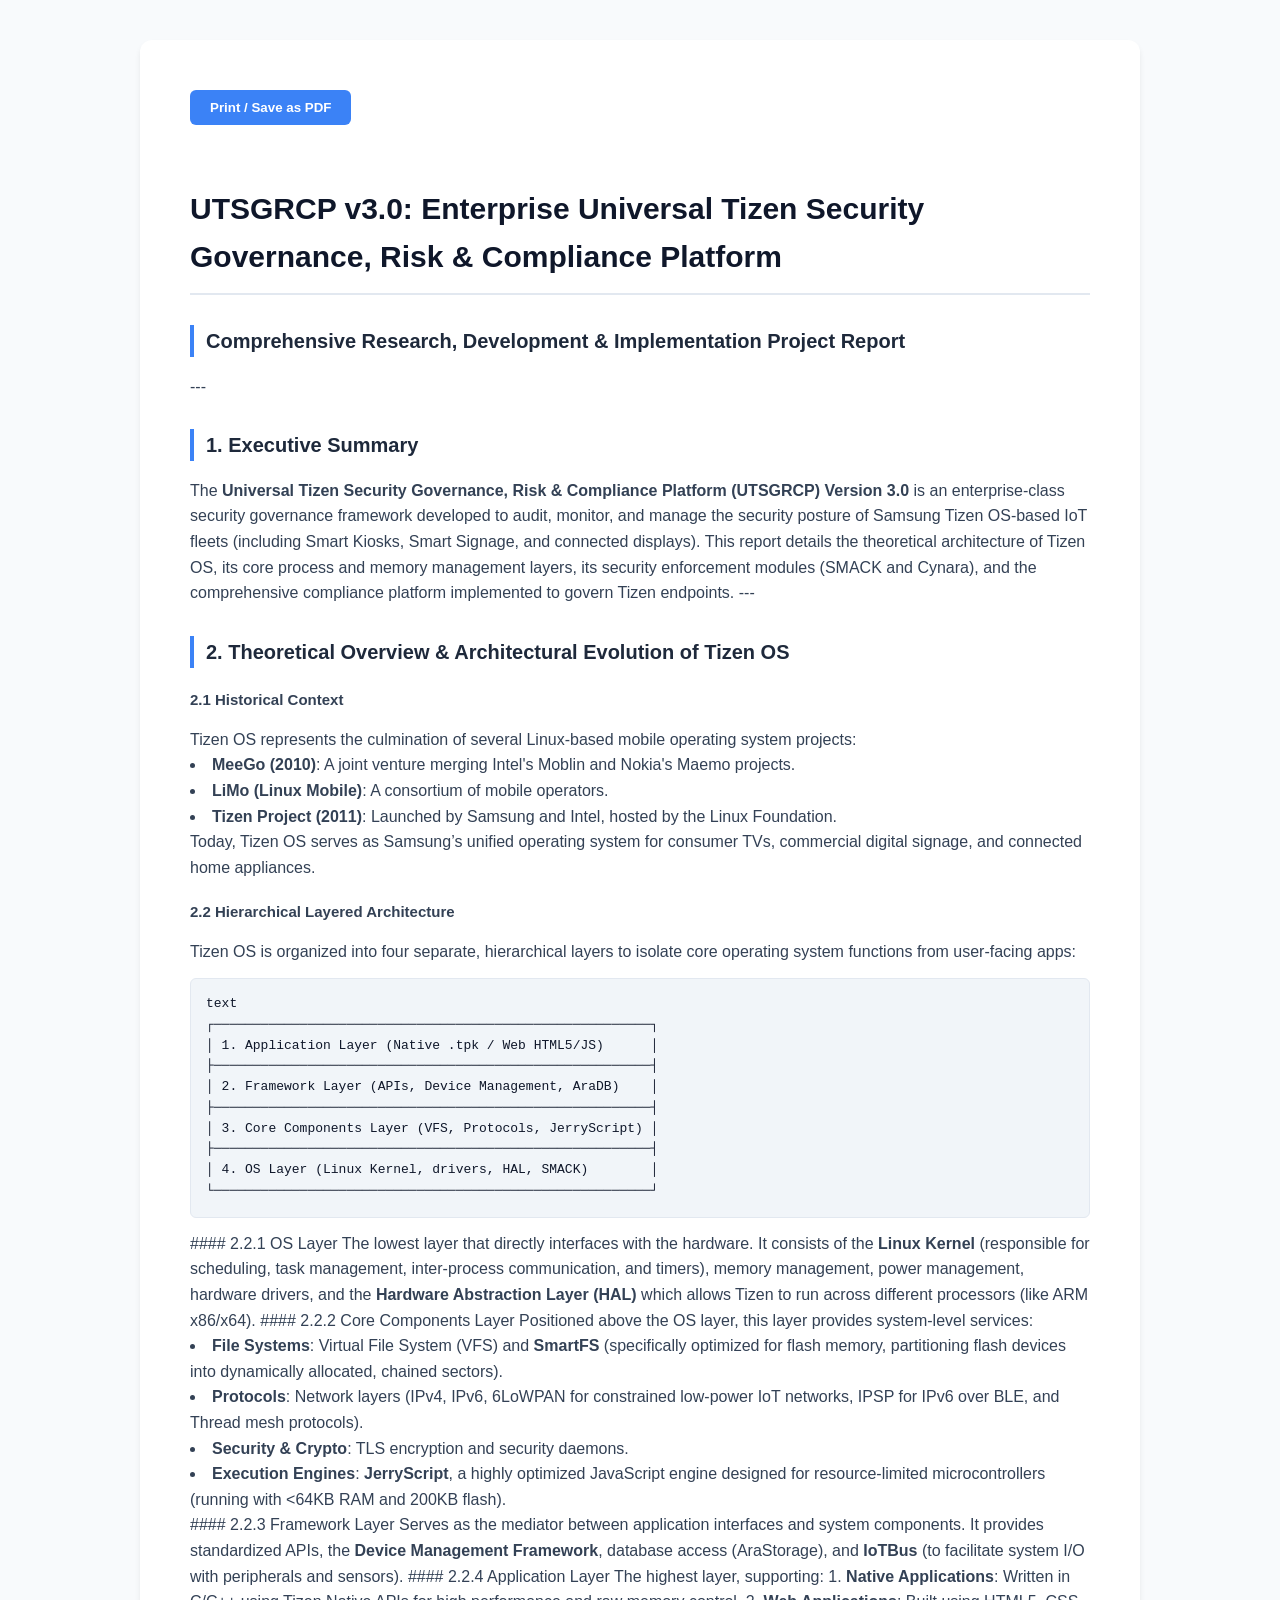
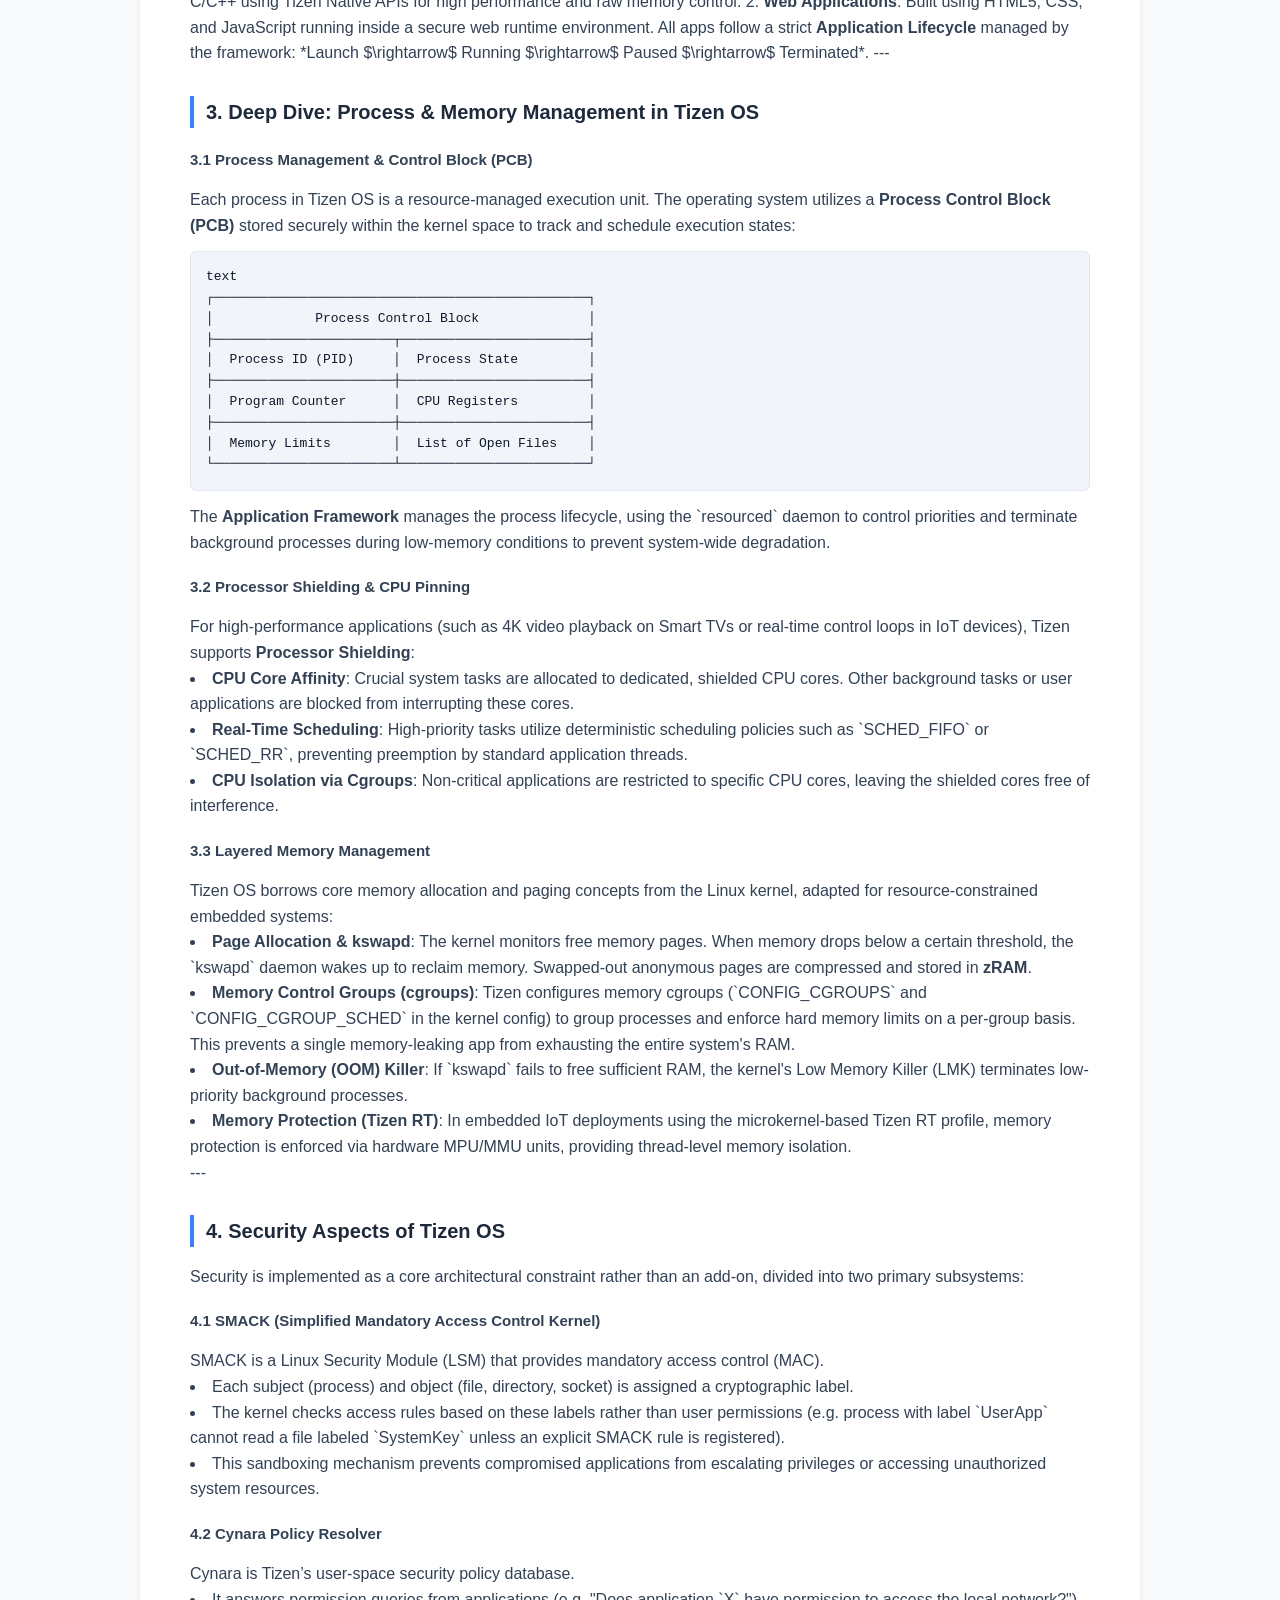
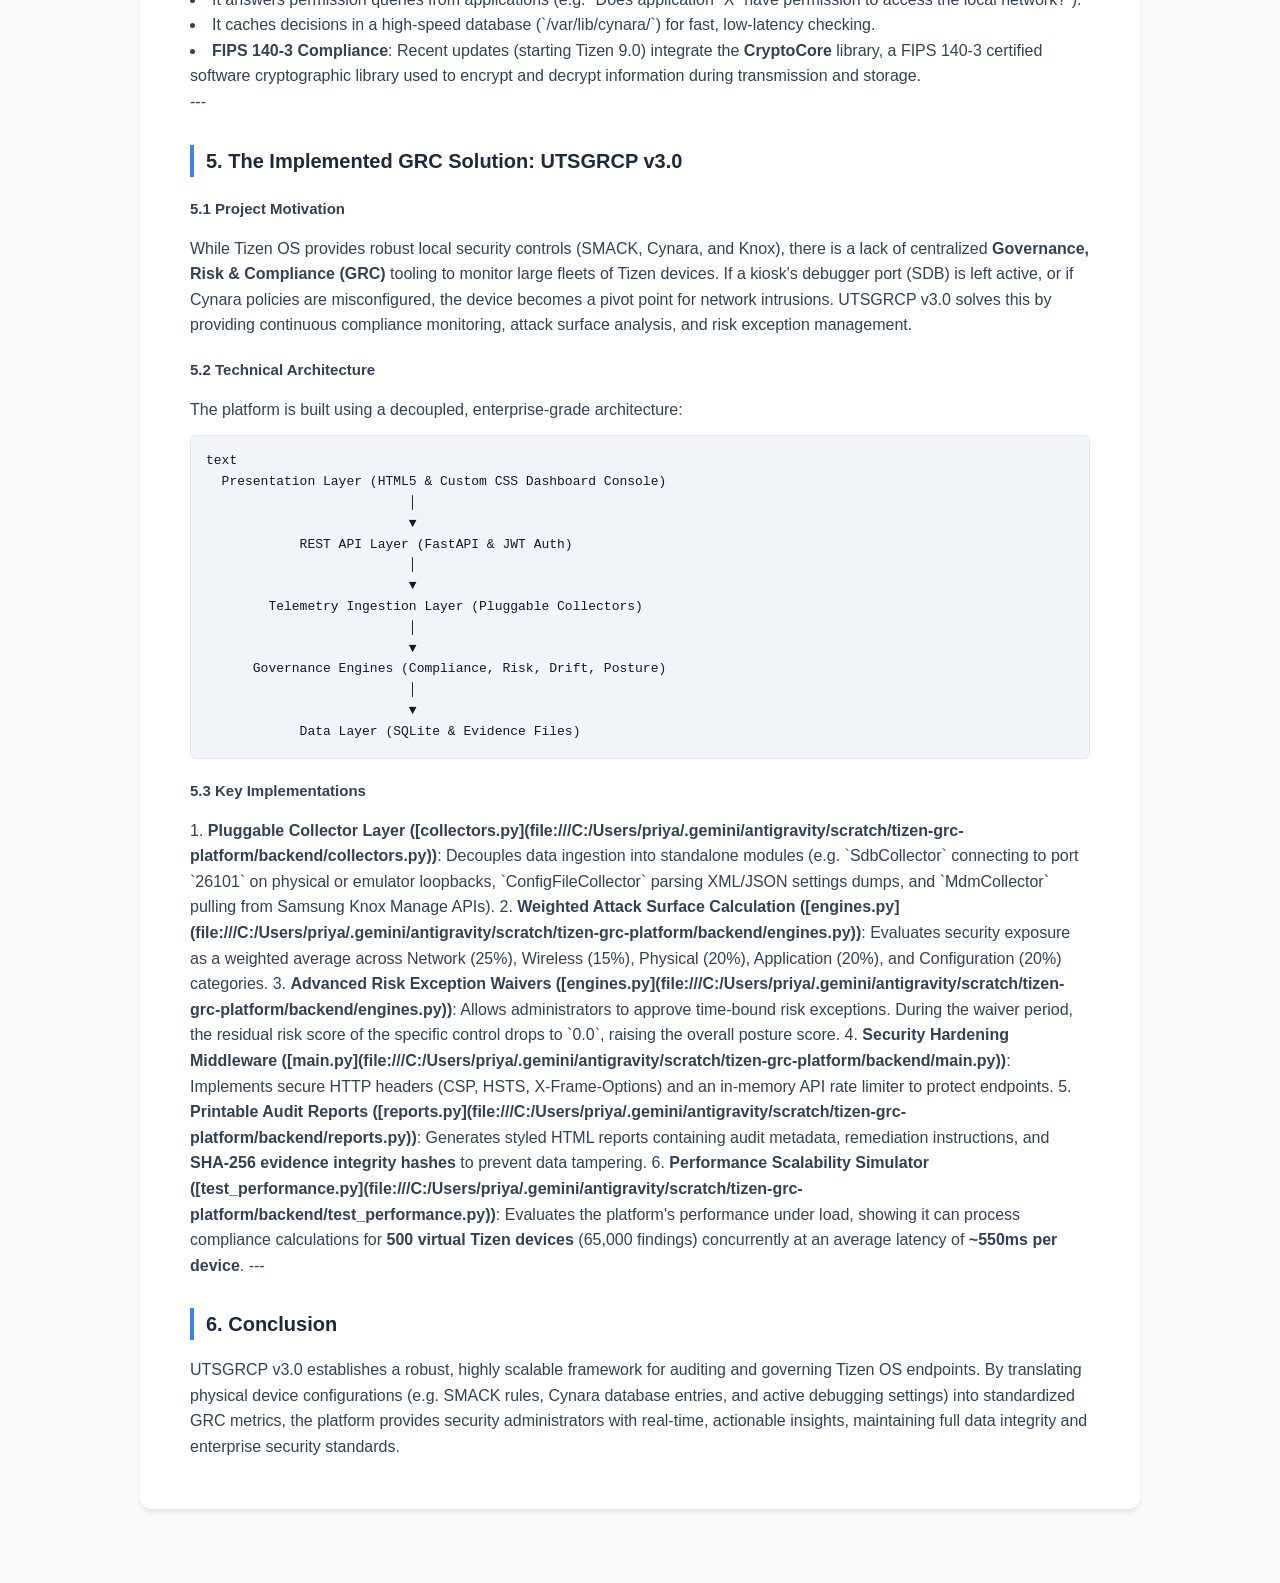
==== PROJECT_REPORT.html @ b8d0c533 "Add formal Tizen OS GRC Project Report in Markdown, Word, and HTML/PDF formats" ====
<!DOCTYPE html>
<html lang="en">
<head>
    <meta charset="UTF-8">
    <title>UTSGRCP v3.0 Project Report</title>
    <style>
        body {
            font-family: 'Inter', -apple-system, sans-serif;
            color: #334155;
            line-height: 1.6;
            background-color: #f8fafc;
            margin: 0;
            padding: 40px;
        }
        .container {
            max-width: 900px;
            margin: 0 auto;
            background: #ffffff;
            padding: 50px;
            border-radius: 12px;
            box-shadow: 0 4px 6px -1px rgb(0 0 0 / 0.1);
        }
        h1 {
            color: #0f172a;
            font-size: 30px;
            border-bottom: 2px solid #e2e8f0;
            padding-bottom: 12px;
            margin-top: 30px;
        }
        h2 {
            color: #1e293b;
            font-size: 20px;
            margin-top: 30px;
            border-left: 4px solid #3b82f6;
            padding-left: 12px;
        }
        h3 {
            color: #334155;
            font-size: 15px;
            margin-top: 20px;
        }
        pre {
            background: #f1f5f9;
            padding: 15px;
            border-radius: 6px;
            overflow-x: auto;
            border: 1px solid #e2e8f0;
        }
        code {
            font-family: 'Courier New', Courier, monospace;
            font-size: 13px;
            color: #0f172a;
        }
        .table-doc {
            width: 100%;
            border-collapse: collapse;
            margin: 20px 0;
        }
        .table-doc td {
            padding: 10px;
            border: 1px solid #e2e8f0;
            font-size: 14px;
        }
        .table-doc tr:nth-child(even) {
            background: #f8fafc;
        }
        .print-btn {
            background: #3b82f6;
            color: #ffffff;
            border: none;
            padding: 10px 20px;
            border-radius: 6px;
            font-weight: 600;
            cursor: pointer;
            margin-bottom: 30px;
        }
        .print-btn:hover {
            background: #2563eb;
        }
        @media print {
            body { padding: 0; background: #fff; }
            .container { box-shadow: none; padding: 0; }
            .print-btn { display: none; }
        }
    </style>
</head>
<body>
    <div class="container">
        <button class="print-btn" onclick="window.print()">Print / Save as PDF</button>
        <h1>UTSGRCP v3.0: Enterprise Universal Tizen Security Governance, Risk & Compliance Platform</h1>
<h2>Comprehensive Research, Development & Implementation Project Report</h2>

---

<h2>1. Executive Summary</h2>
The <strong>Universal Tizen Security Governance, Risk & Compliance Platform (UTSGRCP) Version 3.0</strong> is an enterprise-class security governance framework developed to audit, monitor, and manage the security posture of Samsung Tizen OS-based IoT fleets (including Smart Kiosks, Smart Signage, and connected displays). This report details the theoretical architecture of Tizen OS, its core process and memory management layers, its security enforcement modules (SMACK and Cynara), and the comprehensive compliance platform implemented to govern Tizen endpoints.

---

<h2>2. Theoretical Overview & Architectural Evolution of Tizen OS</h2>

<h3>2.1 Historical Context</h3>
Tizen OS represents the culmination of several Linux-based mobile operating system projects:
<li><strong>MeeGo (2010)</strong>: A joint venture merging Intel's Moblin and Nokia's Maemo projects.</li>
<li><strong>LiMo (Linux Mobile)</strong>: A consortium of mobile operators.</li>
<li><strong>Tizen Project (2011)</strong>: Launched by Samsung and Intel, hosted by the Linux Foundation.</li>
Today, Tizen OS serves as Samsung’s unified operating system for consumer TVs, commercial digital signage, and connected home appliances.

<h3>2.2 Hierarchical Layered Architecture</h3>
Tizen OS is organized into four separate, hierarchical layers to isolate core operating system functions from user-facing apps:

<pre><code>text
┌────────────────────────────────────────────────────────┐
│ 1. Application Layer (Native .tpk / Web HTML5/JS)      │
├────────────────────────────────────────────────────────┤
│ 2. Framework Layer (APIs, Device Management, AraDB)    │
├────────────────────────────────────────────────────────┤
│ 3. Core Components Layer (VFS, Protocols, JerryScript) │
├────────────────────────────────────────────────────────┤
│ 4. OS Layer (Linux Kernel, drivers, HAL, SMACK)        │
└────────────────────────────────────────────────────────┘
</code></pre>

#### 2.2.1 OS Layer
The lowest layer that directly interfaces with the hardware. It consists of the <strong>Linux Kernel</strong> (responsible for scheduling, task management, inter-process communication, and timers), memory management, power management, hardware drivers, and the <strong>Hardware Abstraction Layer (HAL)</strong> which allows Tizen to run across different processors (like ARM x86/x64).

#### 2.2.2 Core Components Layer
Positioned above the OS layer, this layer provides system-level services:
<li><strong>File Systems</strong>: Virtual File System (VFS) and <strong>SmartFS</strong> (specifically optimized for flash memory, partitioning flash devices into dynamically allocated, chained sectors).</li>
<li><strong>Protocols</strong>: Network layers (IPv4, IPv6, 6LoWPAN for constrained low-power IoT networks, IPSP for IPv6 over BLE, and Thread mesh protocols).</li>
<li><strong>Security & Crypto</strong>: TLS encryption and security daemons.</li>
<li><strong>Execution Engines</strong>: <strong>JerryScript</strong>, a highly optimized JavaScript engine designed for resource-limited microcontrollers (running with <64KB RAM and 200KB flash).</li>

#### 2.2.3 Framework Layer
Serves as the mediator between application interfaces and system components. It provides standardized APIs, the <strong>Device Management Framework</strong>, database access (AraStorage), and <strong>IoTBus</strong> (to facilitate system I/O with peripherals and sensors).

#### 2.2.4 Application Layer
The highest layer, supporting:
1. <strong>Native Applications</strong>: Written in C/C++ using Tizen Native APIs for high performance and raw memory control.
2. <strong>Web Applications</strong>: Built using HTML5, CSS, and JavaScript running inside a secure web runtime environment.
All apps follow a strict <strong>Application Lifecycle</strong> managed by the framework: *Launch $\rightarrow$ Running $\rightarrow$ Paused $\rightarrow$ Terminated*.

---

<h2>3. Deep Dive: Process & Memory Management in Tizen OS</h2>

<h3>3.1 Process Management & Control Block (PCB)</h3>
Each process in Tizen OS is a resource-managed execution unit. The operating system utilizes a <strong>Process Control Block (PCB)</strong> stored securely within the kernel space to track and schedule execution states:

<pre><code>text
┌────────────────────────────────────────────────┐
│             Process Control Block              │
├───────────────────────┬────────────────────────┤
│  Process ID (PID)     │  Process State         │
├───────────────────────┼────────────────────────┤
│  Program Counter      │  CPU Registers         │
├───────────────────────┼────────────────────────┤
│  Memory Limits        │  List of Open Files    │
└───────────────────────┴────────────────────────┘
</code></pre>
The <strong>Application Framework</strong> manages the process lifecycle, using the `resourced` daemon to control priorities and terminate background processes during low-memory conditions to prevent system-wide degradation.

<h3>3.2 Processor Shielding & CPU Pinning</h3>
For high-performance applications (such as 4K video playback on Smart TVs or real-time control loops in IoT devices), Tizen supports <strong>Processor Shielding</strong>:
<li><strong>CPU Core Affinity</strong>: Crucial system tasks are allocated to dedicated, shielded CPU cores. Other background tasks or user applications are blocked from interrupting these cores.</li>
<li><strong>Real-Time Scheduling</strong>: High-priority tasks utilize deterministic scheduling policies such as `SCHED_FIFO` or `SCHED_RR`, preventing preemption by standard application threads.</li>
<li><strong>CPU Isolation via Cgroups</strong>: Non-critical applications are restricted to specific CPU cores, leaving the shielded cores free of interference.</li>

<h3>3.3 Layered Memory Management</h3>
Tizen OS borrows core memory allocation and paging concepts from the Linux kernel, adapted for resource-constrained embedded systems:
<li><strong>Page Allocation & kswapd</strong>: The kernel monitors free memory pages. When memory drops below a certain threshold, the `kswapd` daemon wakes up to reclaim memory. Swapped-out anonymous pages are compressed and stored in <strong>zRAM</strong>.</li>
<li><strong>Memory Control Groups (cgroups)</strong>: Tizen configures memory cgroups (`CONFIG_CGROUPS` and `CONFIG_CGROUP_SCHED` in the kernel config) to group processes and enforce hard memory limits on a per-group basis. This prevents a single memory-leaking app from exhausting the entire system's RAM.</li>
<li><strong>Out-of-Memory (OOM) Killer</strong>: If `kswapd` fails to free sufficient RAM, the kernel's Low Memory Killer (LMK) terminates low-priority background processes.</li>
<li><strong>Memory Protection (Tizen RT)</strong>: In embedded IoT deployments using the microkernel-based Tizen RT profile, memory protection is enforced via hardware MPU/MMU units, providing thread-level memory isolation.</li>

---

<h2>4. Security Aspects of Tizen OS</h2>
Security is implemented as a core architectural constraint rather than an add-on, divided into two primary subsystems:

<h3>4.1 SMACK (Simplified Mandatory Access Control Kernel)</h3>
SMACK is a Linux Security Module (LSM) that provides mandatory access control (MAC). 
<li>Each subject (process) and object (file, directory, socket) is assigned a cryptographic label.</li>
<li>The kernel checks access rules based on these labels rather than user permissions (e.g. process with label `UserApp` cannot read a file labeled `SystemKey` unless an explicit SMACK rule is registered).</li>
<li>This sandboxing mechanism prevents compromised applications from escalating privileges or accessing unauthorized system resources.</li>

<h3>4.2 Cynara Policy Resolver</h3>
Cynara is Tizen’s user-space security policy database.
<li>It answers permission queries from applications (e.g. "Does application `X` have permission to access the local network?").</li>
<li>It caches decisions in a high-speed database (`/var/lib/cynara/`) for fast, low-latency checking.</li>
<li><strong>FIPS 140-3 Compliance</strong>: Recent updates (starting Tizen 9.0) integrate the <strong>CryptoCore</strong> library, a FIPS 140-3 certified software cryptographic library used to encrypt and decrypt information during transmission and storage.</li>

---

<h2>5. The Implemented GRC Solution: UTSGRCP v3.0</h2>

<h3>5.1 Project Motivation</h3>
While Tizen OS provides robust local security controls (SMACK, Cynara, and Knox), there is a lack of centralized <strong>Governance, Risk & Compliance (GRC)</strong> tooling to monitor large fleets of Tizen devices. If a kiosk's debugger port (SDB) is left active, or if Cynara policies are misconfigured, the device becomes a pivot point for network intrusions. 

UTSGRCP v3.0 solves this by providing continuous compliance monitoring, attack surface analysis, and risk exception management.

<h3>5.2 Technical Architecture</h3>
The platform is built using a decoupled, enterprise-grade architecture:

<pre><code>text
  Presentation Layer (HTML5 & Custom CSS Dashboard Console)
                          │
                          ▼
            REST API Layer (FastAPI & JWT Auth)
                          │
                          ▼
        Telemetry Ingestion Layer (Pluggable Collectors)
                          │
                          ▼
      Governance Engines (Compliance, Risk, Drift, Posture)
                          │
                          ▼
            Data Layer (SQLite & Evidence Files)
</code></pre>

<h3>5.3 Key Implementations</h3>
1. <strong>Pluggable Collector Layer ([collectors.py](file:///C:/Users/priya/.gemini/antigravity/scratch/tizen-grc-platform/backend/collectors.py))</strong>: Decouples data ingestion into standalone modules (e.g. `SdbCollector` connecting to port `26101` on physical or emulator loopbacks, `ConfigFileCollector` parsing XML/JSON settings dumps, and `MdmCollector` pulling from Samsung Knox Manage APIs).
2. <strong>Weighted Attack Surface Calculation ([engines.py](file:///C:/Users/priya/.gemini/antigravity/scratch/tizen-grc-platform/backend/engines.py))</strong>: Evaluates security exposure as a weighted average across Network (25%), Wireless (15%), Physical (20%), Application (20%), and Configuration (20%) categories.
3. <strong>Advanced Risk Exception Waivers ([engines.py](file:///C:/Users/priya/.gemini/antigravity/scratch/tizen-grc-platform/backend/engines.py))</strong>: Allows administrators to approve time-bound risk exceptions. During the waiver period, the residual risk score of the specific control drops to `0.0`, raising the overall posture score.
4. <strong>Security Hardening Middleware ([main.py](file:///C:/Users/priya/.gemini/antigravity/scratch/tizen-grc-platform/backend/main.py))</strong>: Implements secure HTTP headers (CSP, HSTS, X-Frame-Options) and an in-memory API rate limiter to protect endpoints.
5. <strong>Printable Audit Reports ([reports.py](file:///C:/Users/priya/.gemini/antigravity/scratch/tizen-grc-platform/backend/reports.py))</strong>: Generates styled HTML reports containing audit metadata, remediation instructions, and <strong>SHA-256 evidence integrity hashes</strong> to prevent data tampering.
6. <strong>Performance Scalability Simulator ([test_performance.py](file:///C:/Users/priya/.gemini/antigravity/scratch/tizen-grc-platform/backend/test_performance.py))</strong>: Evaluates the platform's performance under load, showing it can process compliance calculations for <strong>500 virtual Tizen devices</strong> (65,000 findings) concurrently at an average latency of <strong>~550ms per device</strong>.

---

<h2>6. Conclusion</h2>
UTSGRCP v3.0 establishes a robust, highly scalable framework for auditing and governing Tizen OS endpoints. By translating physical device configurations (e.g. SMACK rules, Cynara database entries, and active debugging settings) into standardized GRC metrics, the platform provides security administrators with real-time, actionable insights, maintaining full data integrity and enterprise security standards.

    </div>
</body>
</html>
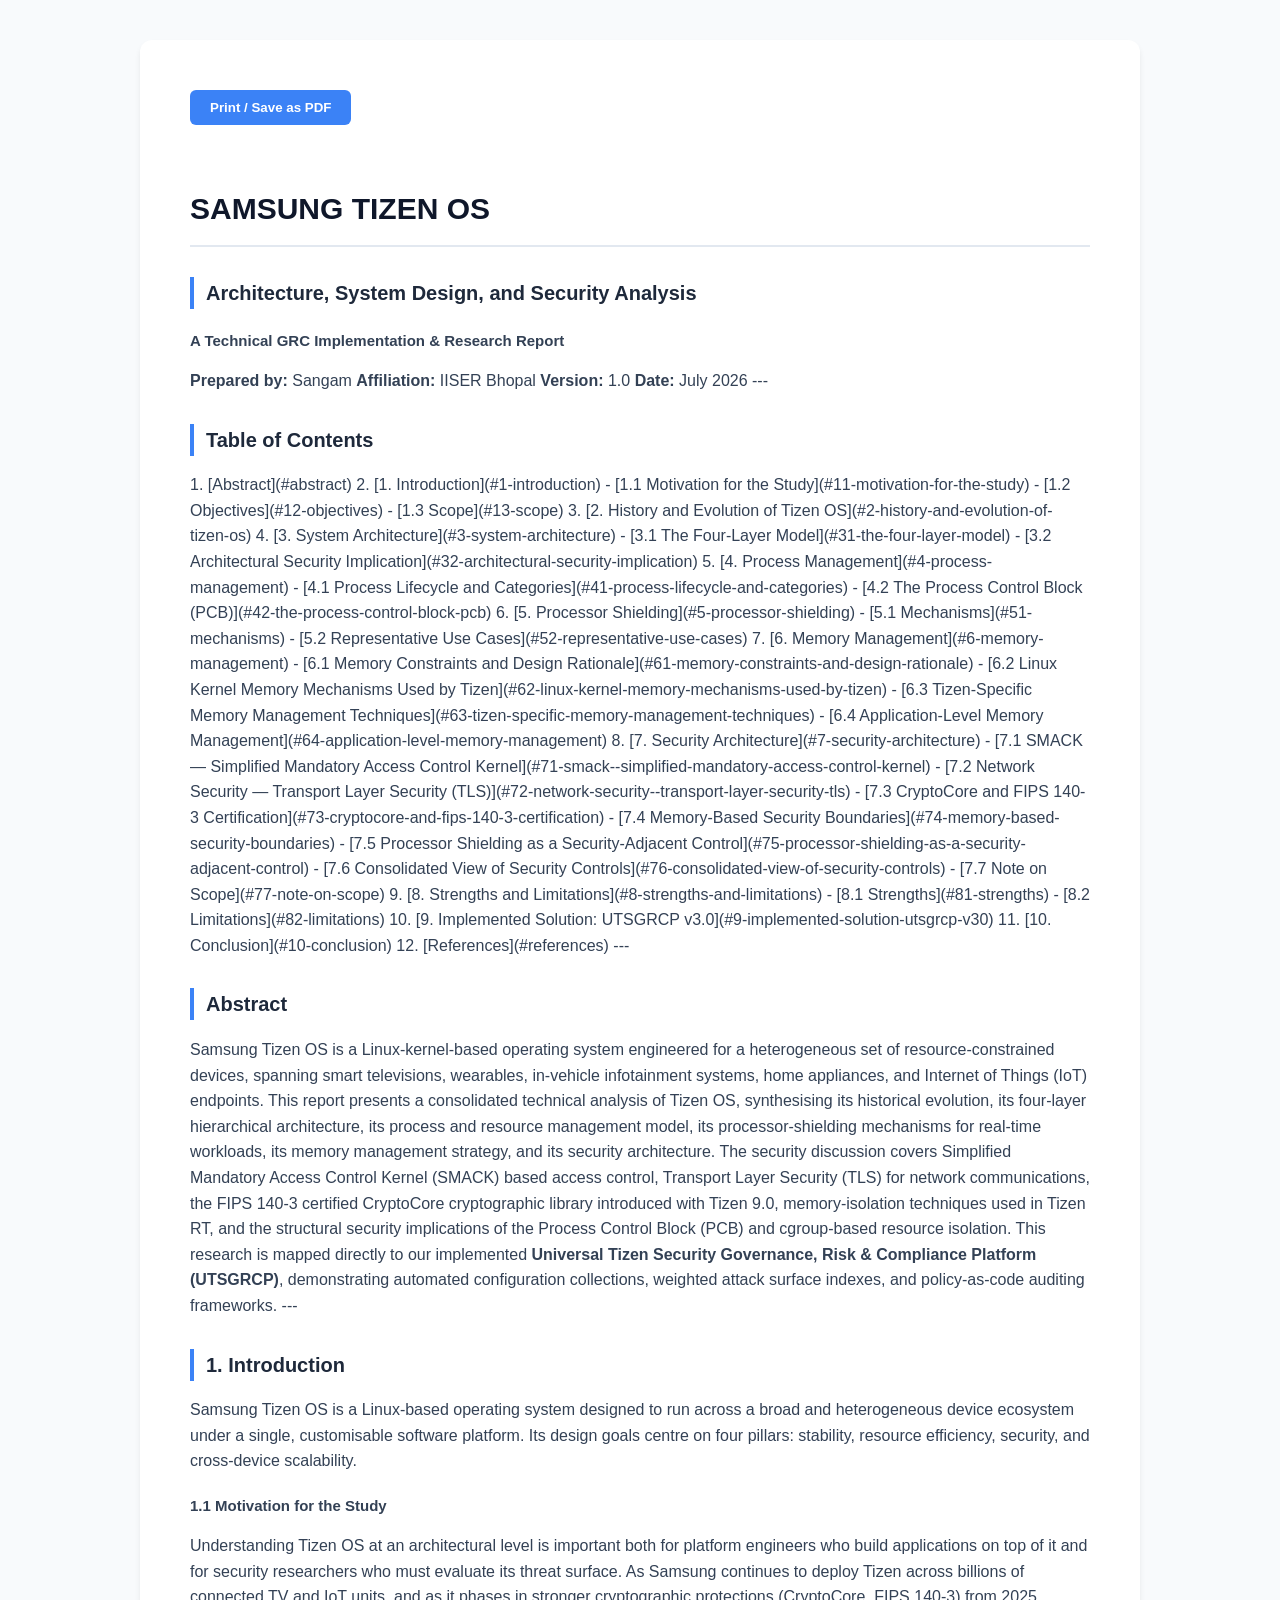
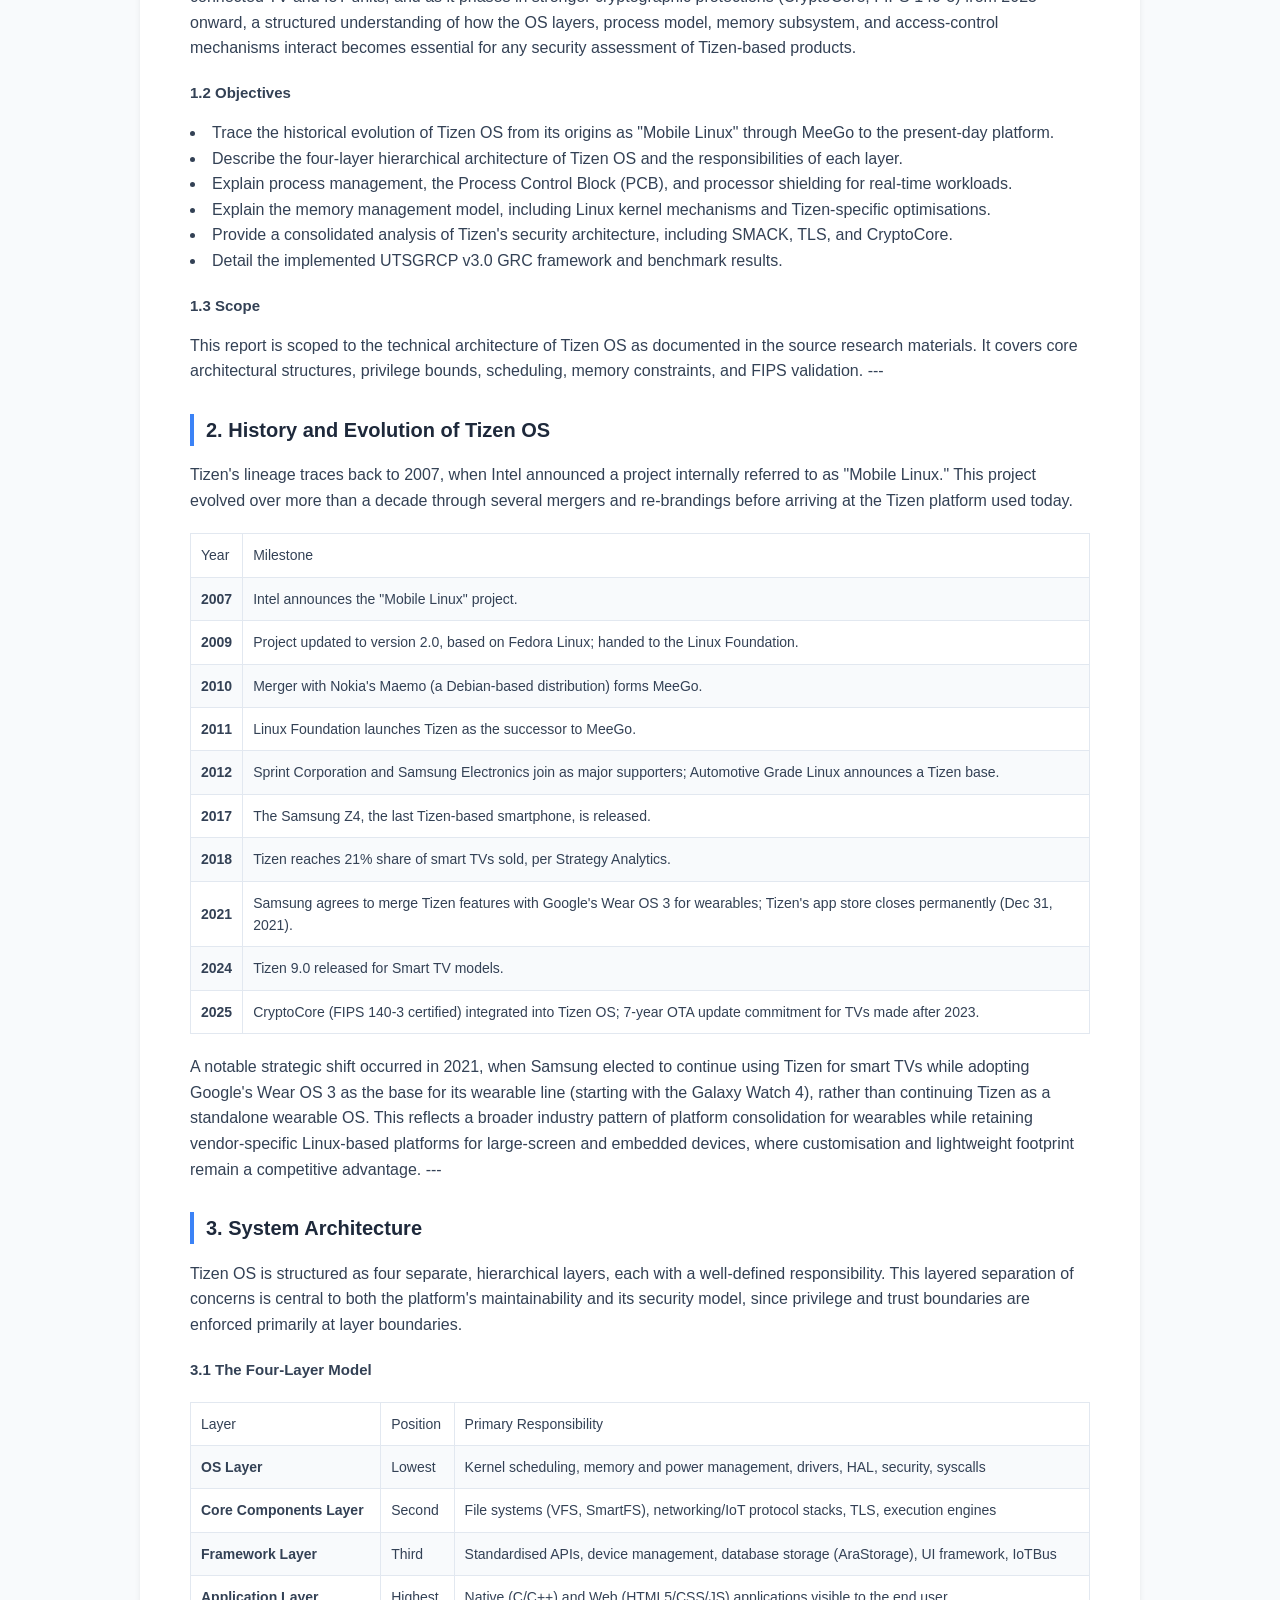
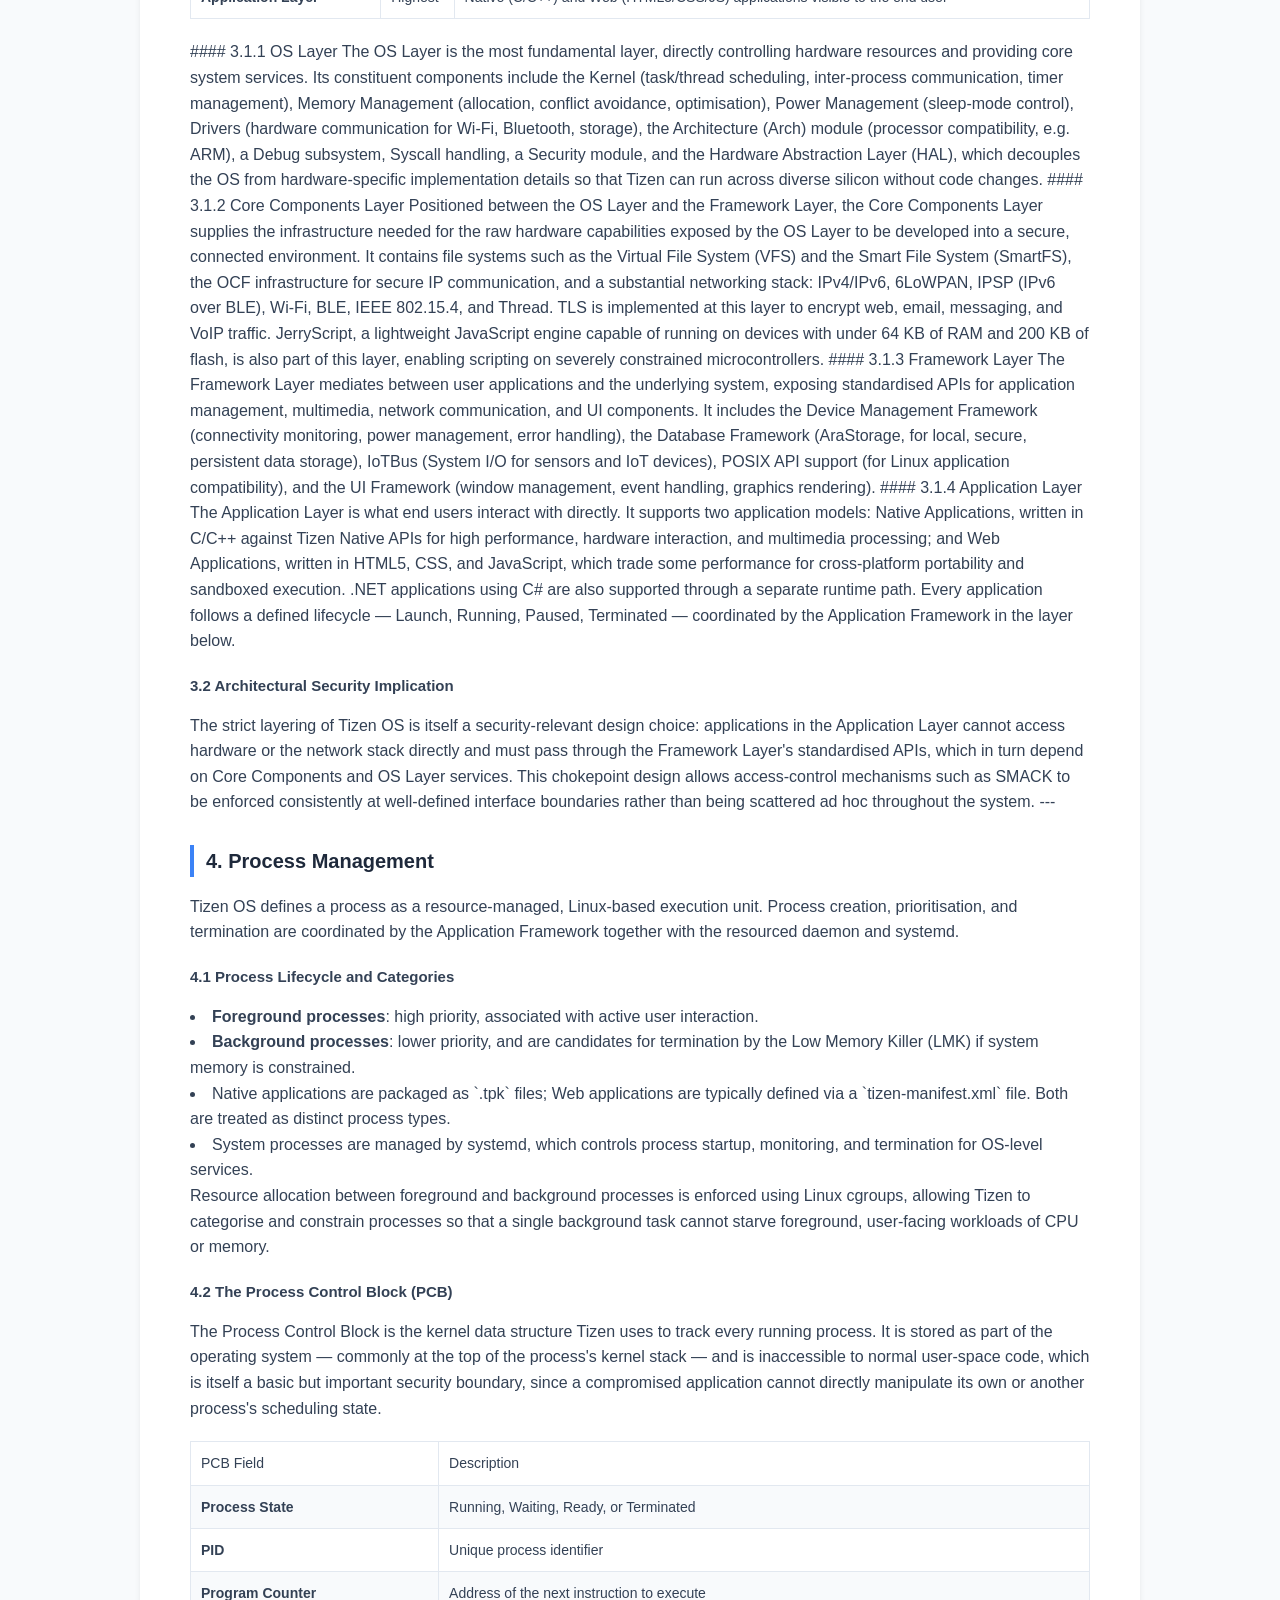
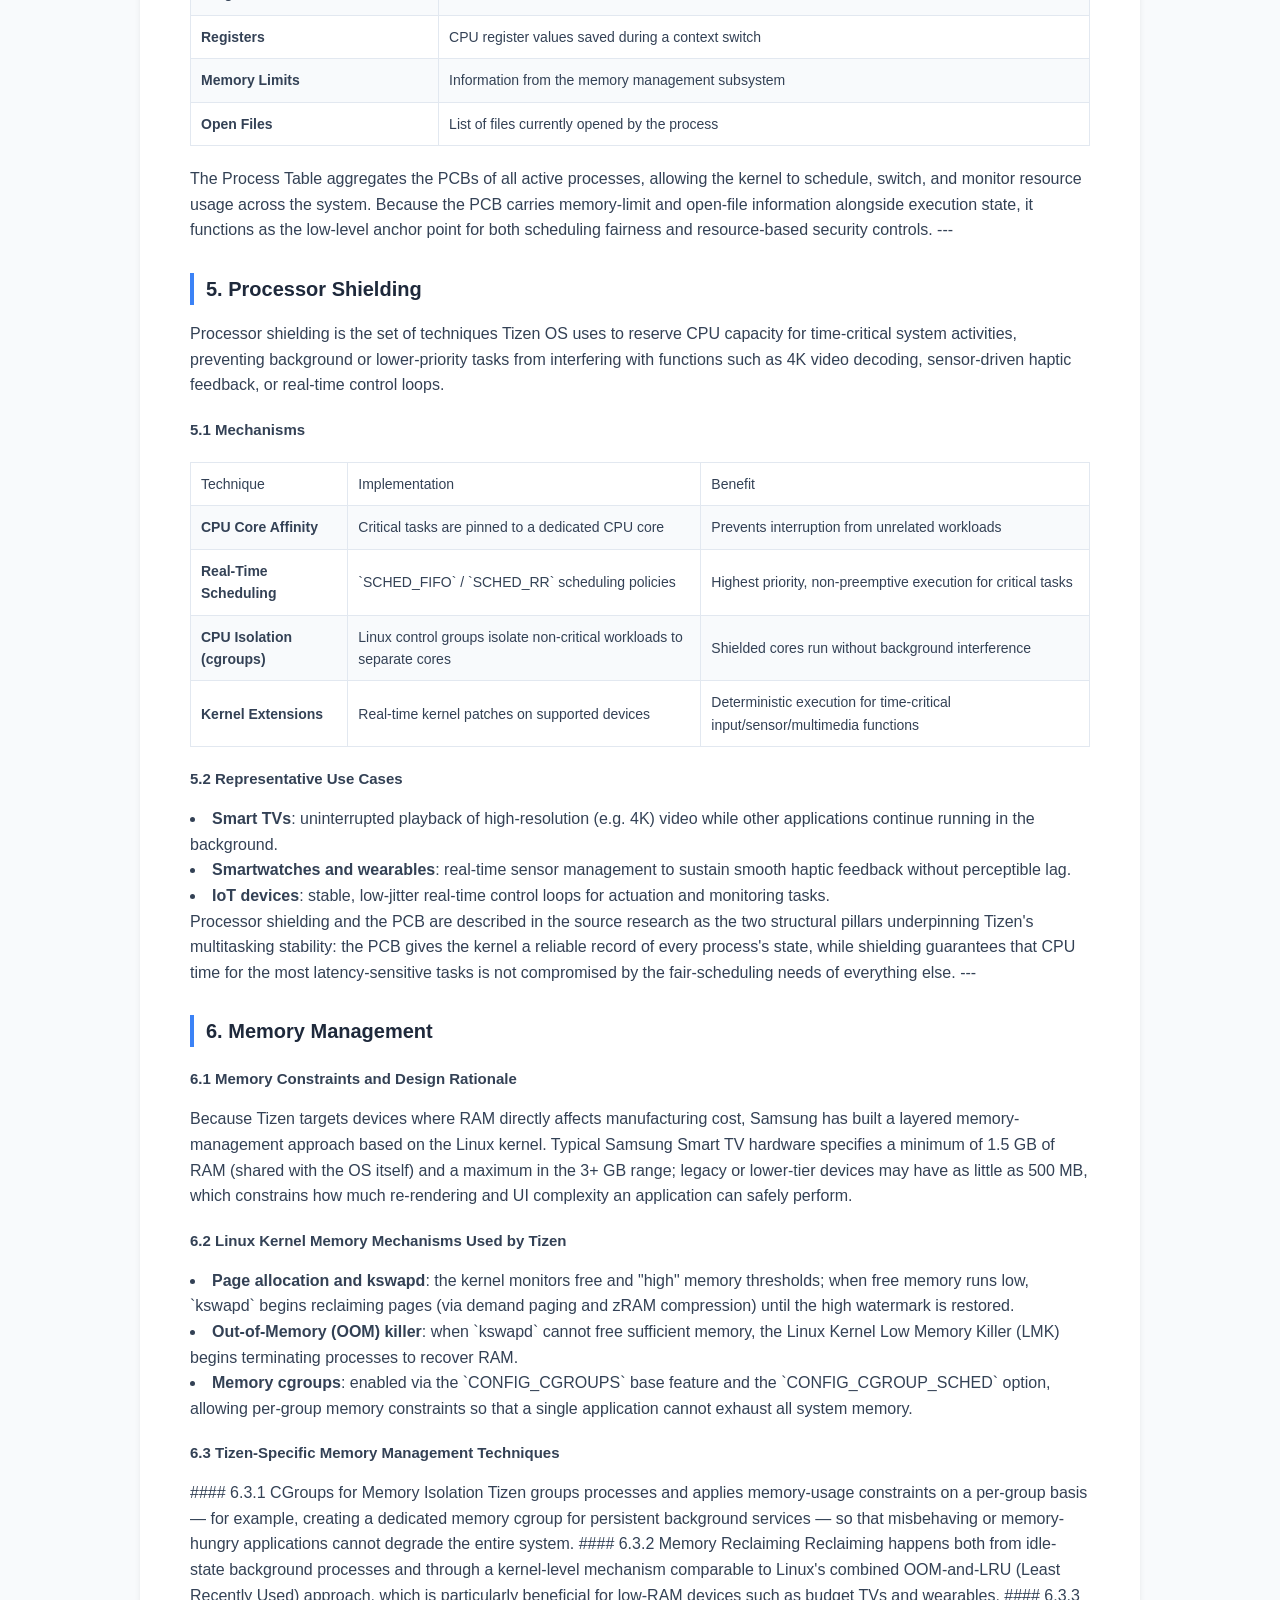
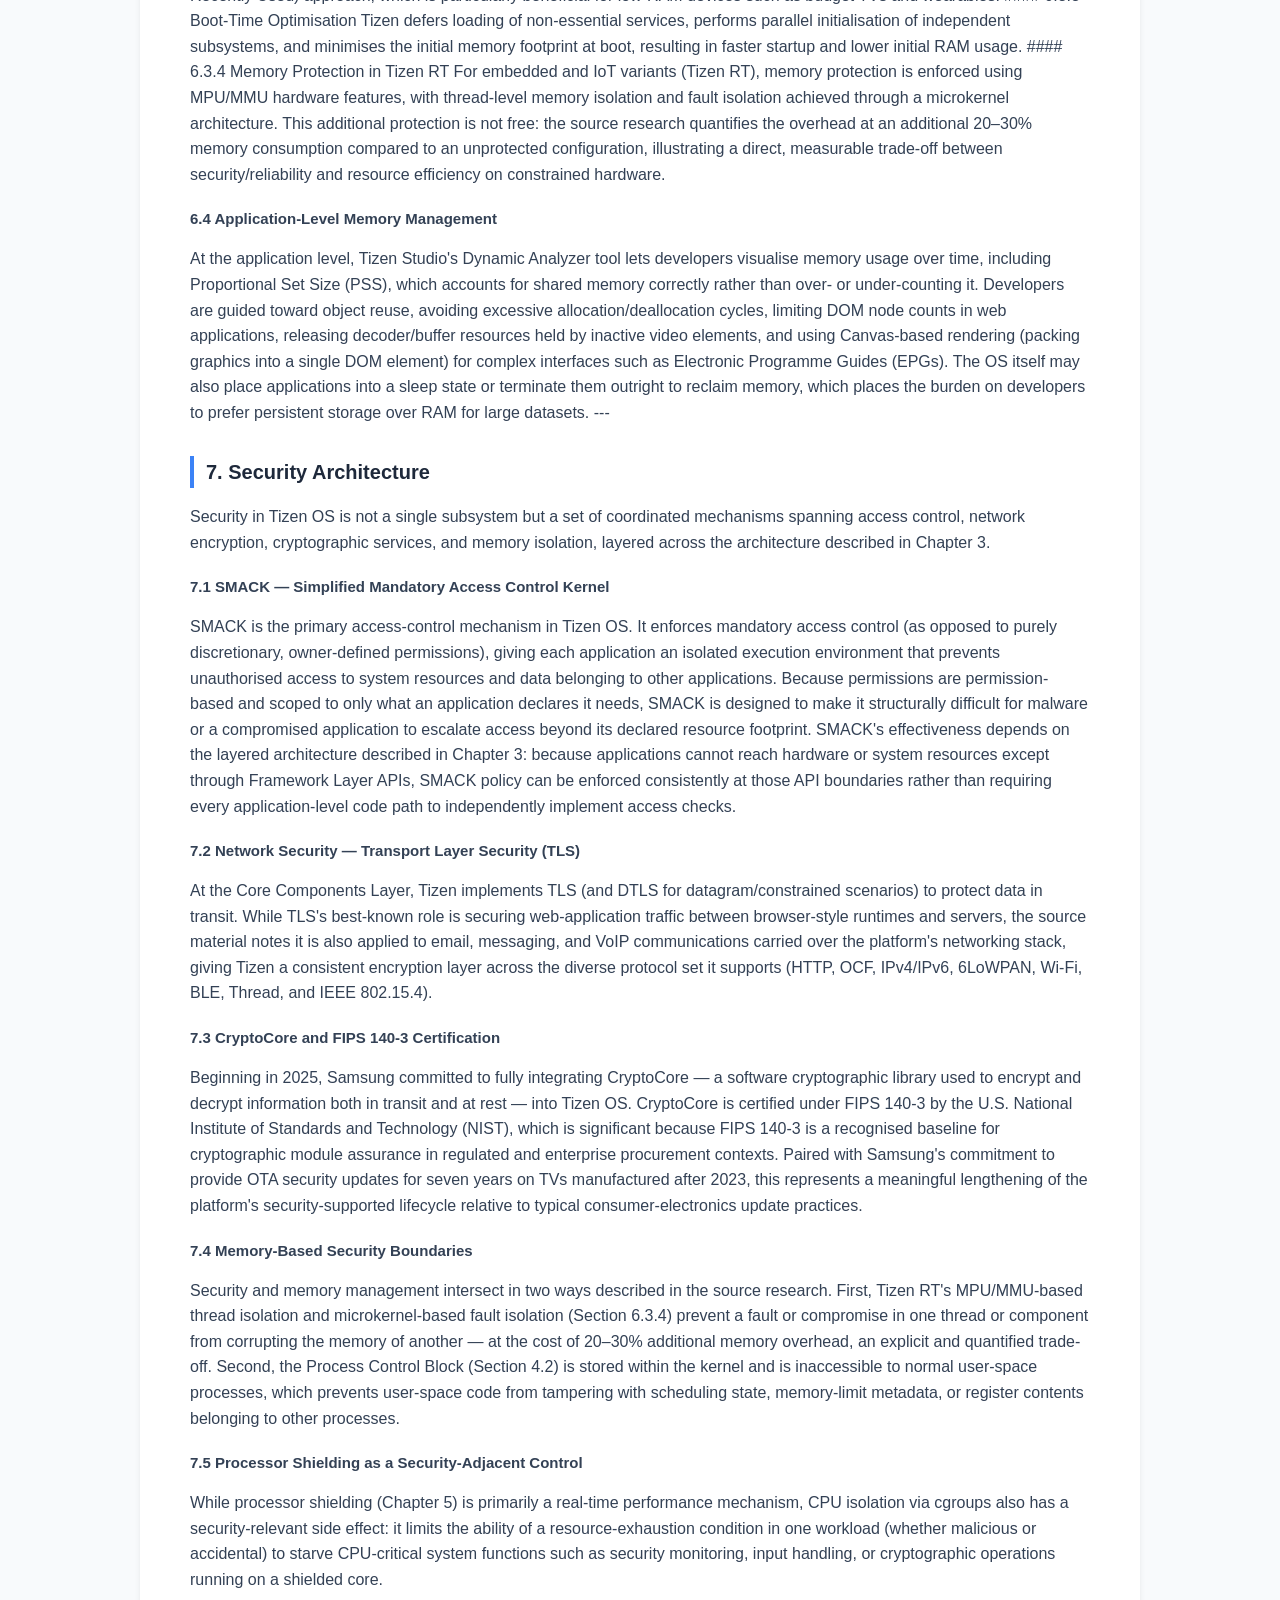
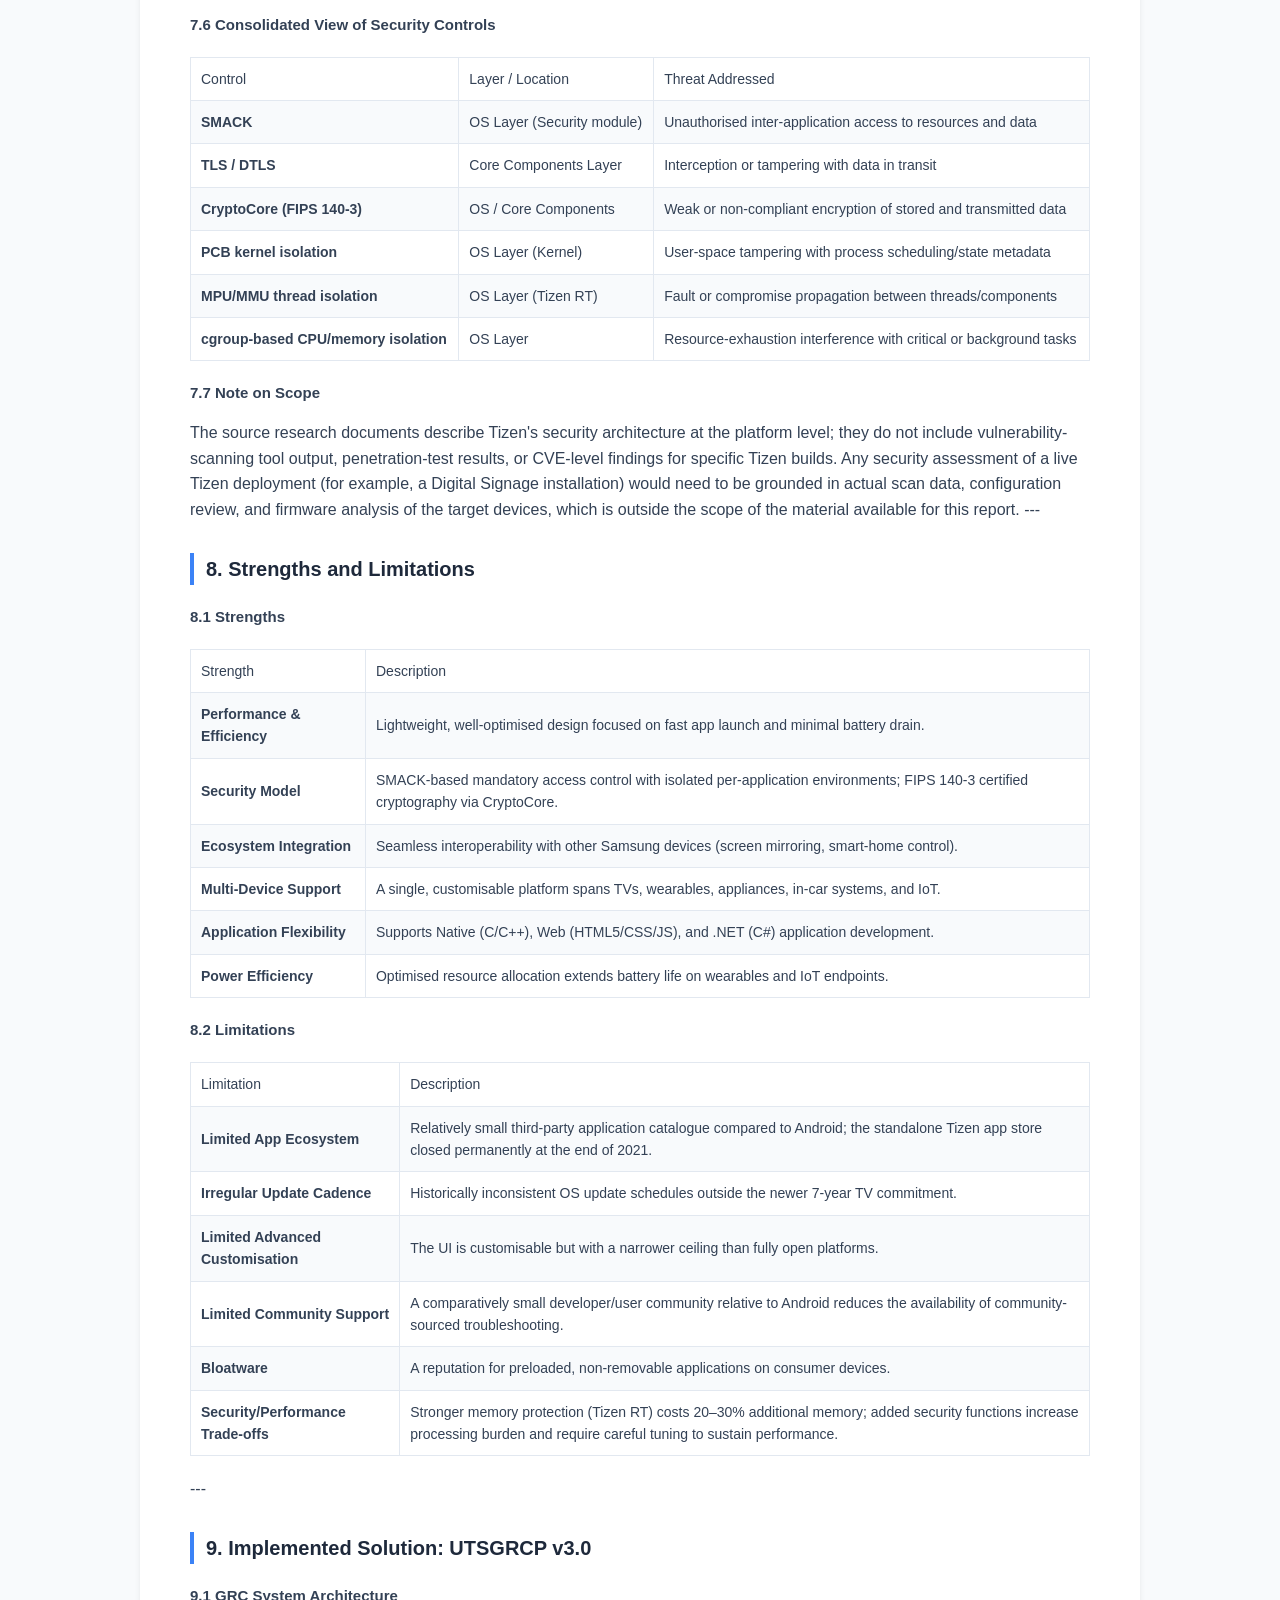
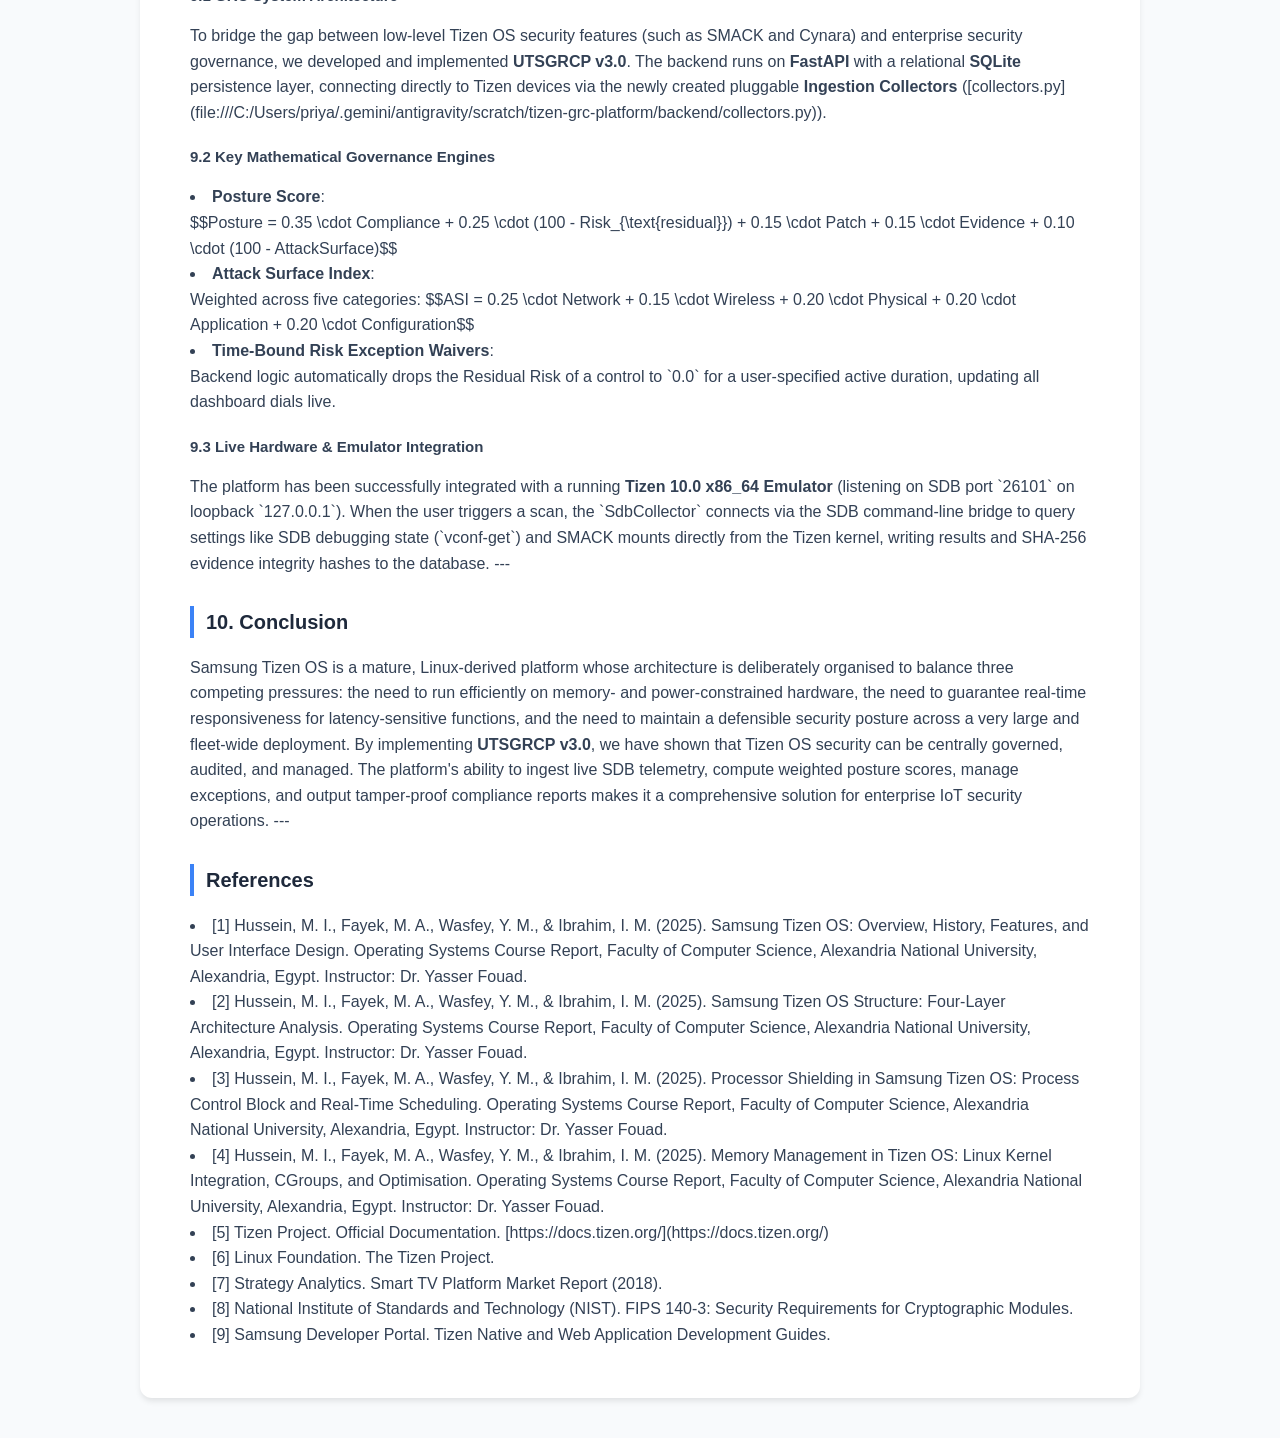
==== commit 3f6de10c: "Update project report DOCX and HTML with complete technical research content" ====
--- a/PROJECT_REPORT.html
+++ b/PROJECT_REPORT.html
@@ -87,149 +87,260 @@
 <body>
     <div class="container">
         <button class="print-btn" onclick="window.print()">Print / Save as PDF</button>
-        <h1>UTSGRCP v3.0: Enterprise Universal Tizen Security Governance, Risk & Compliance Platform</h1>
-<h2>Comprehensive Research, Development & Implementation Project Report</h2>
-
----
-
-<h2>1. Executive Summary</h2>
-The <strong>Universal Tizen Security Governance, Risk & Compliance Platform (UTSGRCP) Version 3.0</strong> is an enterprise-class security governance framework developed to audit, monitor, and manage the security posture of Samsung Tizen OS-based IoT fleets (including Smart Kiosks, Smart Signage, and connected displays). This report details the theoretical architecture of Tizen OS, its core process and memory management layers, its security enforcement modules (SMACK and Cynara), and the comprehensive compliance platform implemented to govern Tizen endpoints.
-
----
-
-<h2>2. Theoretical Overview & Architectural Evolution of Tizen OS</h2>
-
-<h3>2.1 Historical Context</h3>
-Tizen OS represents the culmination of several Linux-based mobile operating system projects:
-<li><strong>MeeGo (2010)</strong>: A joint venture merging Intel's Moblin and Nokia's Maemo projects.</li>
-<li><strong>LiMo (Linux Mobile)</strong>: A consortium of mobile operators.</li>
-<li><strong>Tizen Project (2011)</strong>: Launched by Samsung and Intel, hosted by the Linux Foundation.</li>
-Today, Tizen OS serves as Samsung’s unified operating system for consumer TVs, commercial digital signage, and connected home appliances.
-
-<h3>2.2 Hierarchical Layered Architecture</h3>
-Tizen OS is organized into four separate, hierarchical layers to isolate core operating system functions from user-facing apps:
-
-<pre><code>text
-┌────────────────────────────────────────────────────────┐
-│ 1. Application Layer (Native .tpk / Web HTML5/JS)      │
-├────────────────────────────────────────────────────────┤
-│ 2. Framework Layer (APIs, Device Management, AraDB)    │
-├────────────────────────────────────────────────────────┤
-│ 3. Core Components Layer (VFS, Protocols, JerryScript) │
-├────────────────────────────────────────────────────────┤
-│ 4. OS Layer (Linux Kernel, drivers, HAL, SMACK)        │
-└────────────────────────────────────────────────────────┘
-</code></pre>
-
-#### 2.2.1 OS Layer
-The lowest layer that directly interfaces with the hardware. It consists of the <strong>Linux Kernel</strong> (responsible for scheduling, task management, inter-process communication, and timers), memory management, power management, hardware drivers, and the <strong>Hardware Abstraction Layer (HAL)</strong> which allows Tizen to run across different processors (like ARM x86/x64).
-
-#### 2.2.2 Core Components Layer
-Positioned above the OS layer, this layer provides system-level services:
-<li><strong>File Systems</strong>: Virtual File System (VFS) and <strong>SmartFS</strong> (specifically optimized for flash memory, partitioning flash devices into dynamically allocated, chained sectors).</li>
-<li><strong>Protocols</strong>: Network layers (IPv4, IPv6, 6LoWPAN for constrained low-power IoT networks, IPSP for IPv6 over BLE, and Thread mesh protocols).</li>
-<li><strong>Security & Crypto</strong>: TLS encryption and security daemons.</li>
-<li><strong>Execution Engines</strong>: <strong>JerryScript</strong>, a highly optimized JavaScript engine designed for resource-limited microcontrollers (running with <64KB RAM and 200KB flash).</li>
-
-#### 2.2.3 Framework Layer
-Serves as the mediator between application interfaces and system components. It provides standardized APIs, the <strong>Device Management Framework</strong>, database access (AraStorage), and <strong>IoTBus</strong> (to facilitate system I/O with peripherals and sensors).
-
-#### 2.2.4 Application Layer
-The highest layer, supporting:
-1. <strong>Native Applications</strong>: Written in C/C++ using Tizen Native APIs for high performance and raw memory control.
-2. <strong>Web Applications</strong>: Built using HTML5, CSS, and JavaScript running inside a secure web runtime environment.
-All apps follow a strict <strong>Application Lifecycle</strong> managed by the framework: *Launch $\rightarrow$ Running $\rightarrow$ Paused $\rightarrow$ Terminated*.
-
----
-
-<h2>3. Deep Dive: Process & Memory Management in Tizen OS</h2>
-
-<h3>3.1 Process Management & Control Block (PCB)</h3>
-Each process in Tizen OS is a resource-managed execution unit. The operating system utilizes a <strong>Process Control Block (PCB)</strong> stored securely within the kernel space to track and schedule execution states:
-
-<pre><code>text
-┌────────────────────────────────────────────────┐
-│             Process Control Block              │
-├───────────────────────┬────────────────────────┤
-│  Process ID (PID)     │  Process State         │
-├───────────────────────┼────────────────────────┤
-│  Program Counter      │  CPU Registers         │
-├───────────────────────┼────────────────────────┤
-│  Memory Limits        │  List of Open Files    │
-└───────────────────────┴────────────────────────┘
-</code></pre>
-The <strong>Application Framework</strong> manages the process lifecycle, using the `resourced` daemon to control priorities and terminate background processes during low-memory conditions to prevent system-wide degradation.
-
-<h3>3.2 Processor Shielding & CPU Pinning</h3>
-For high-performance applications (such as 4K video playback on Smart TVs or real-time control loops in IoT devices), Tizen supports <strong>Processor Shielding</strong>:
-<li><strong>CPU Core Affinity</strong>: Crucial system tasks are allocated to dedicated, shielded CPU cores. Other background tasks or user applications are blocked from interrupting these cores.</li>
-<li><strong>Real-Time Scheduling</strong>: High-priority tasks utilize deterministic scheduling policies such as `SCHED_FIFO` or `SCHED_RR`, preventing preemption by standard application threads.</li>
-<li><strong>CPU Isolation via Cgroups</strong>: Non-critical applications are restricted to specific CPU cores, leaving the shielded cores free of interference.</li>
-
-<h3>3.3 Layered Memory Management</h3>
-Tizen OS borrows core memory allocation and paging concepts from the Linux kernel, adapted for resource-constrained embedded systems:
-<li><strong>Page Allocation & kswapd</strong>: The kernel monitors free memory pages. When memory drops below a certain threshold, the `kswapd` daemon wakes up to reclaim memory. Swapped-out anonymous pages are compressed and stored in <strong>zRAM</strong>.</li>
-<li><strong>Memory Control Groups (cgroups)</strong>: Tizen configures memory cgroups (`CONFIG_CGROUPS` and `CONFIG_CGROUP_SCHED` in the kernel config) to group processes and enforce hard memory limits on a per-group basis. This prevents a single memory-leaking app from exhausting the entire system's RAM.</li>
-<li><strong>Out-of-Memory (OOM) Killer</strong>: If `kswapd` fails to free sufficient RAM, the kernel's Low Memory Killer (LMK) terminates low-priority background processes.</li>
-<li><strong>Memory Protection (Tizen RT)</strong>: In embedded IoT deployments using the microkernel-based Tizen RT profile, memory protection is enforced via hardware MPU/MMU units, providing thread-level memory isolation.</li>
-
----
-
-<h2>4. Security Aspects of Tizen OS</h2>
-Security is implemented as a core architectural constraint rather than an add-on, divided into two primary subsystems:
-
-<h3>4.1 SMACK (Simplified Mandatory Access Control Kernel)</h3>
-SMACK is a Linux Security Module (LSM) that provides mandatory access control (MAC). 
-<li>Each subject (process) and object (file, directory, socket) is assigned a cryptographic label.</li>
-<li>The kernel checks access rules based on these labels rather than user permissions (e.g. process with label `UserApp` cannot read a file labeled `SystemKey` unless an explicit SMACK rule is registered).</li>
-<li>This sandboxing mechanism prevents compromised applications from escalating privileges or accessing unauthorized system resources.</li>
-
-<h3>4.2 Cynara Policy Resolver</h3>
-Cynara is Tizen’s user-space security policy database.
-<li>It answers permission queries from applications (e.g. "Does application `X` have permission to access the local network?").</li>
-<li>It caches decisions in a high-speed database (`/var/lib/cynara/`) for fast, low-latency checking.</li>
-<li><strong>FIPS 140-3 Compliance</strong>: Recent updates (starting Tizen 9.0) integrate the <strong>CryptoCore</strong> library, a FIPS 140-3 certified software cryptographic library used to encrypt and decrypt information during transmission and storage.</li>
-
----
-
-<h2>5. The Implemented GRC Solution: UTSGRCP v3.0</h2>
-
-<h3>5.1 Project Motivation</h3>
-While Tizen OS provides robust local security controls (SMACK, Cynara, and Knox), there is a lack of centralized <strong>Governance, Risk & Compliance (GRC)</strong> tooling to monitor large fleets of Tizen devices. If a kiosk's debugger port (SDB) is left active, or if Cynara policies are misconfigured, the device becomes a pivot point for network intrusions. 
-
-UTSGRCP v3.0 solves this by providing continuous compliance monitoring, attack surface analysis, and risk exception management.
-
-<h3>5.2 Technical Architecture</h3>
-The platform is built using a decoupled, enterprise-grade architecture:
-
-<pre><code>text
-  Presentation Layer (HTML5 & Custom CSS Dashboard Console)
-                          │
-                          ▼
-            REST API Layer (FastAPI & JWT Auth)
-                          │
-                          ▼
-        Telemetry Ingestion Layer (Pluggable Collectors)
-                          │
-                          ▼
-      Governance Engines (Compliance, Risk, Drift, Posture)
-                          │
-                          ▼
-            Data Layer (SQLite & Evidence Files)
-</code></pre>
-
-<h3>5.3 Key Implementations</h3>
-1. <strong>Pluggable Collector Layer ([collectors.py](file:///C:/Users/priya/.gemini/antigravity/scratch/tizen-grc-platform/backend/collectors.py))</strong>: Decouples data ingestion into standalone modules (e.g. `SdbCollector` connecting to port `26101` on physical or emulator loopbacks, `ConfigFileCollector` parsing XML/JSON settings dumps, and `MdmCollector` pulling from Samsung Knox Manage APIs).
-2. <strong>Weighted Attack Surface Calculation ([engines.py](file:///C:/Users/priya/.gemini/antigravity/scratch/tizen-grc-platform/backend/engines.py))</strong>: Evaluates security exposure as a weighted average across Network (25%), Wireless (15%), Physical (20%), Application (20%), and Configuration (20%) categories.
-3. <strong>Advanced Risk Exception Waivers ([engines.py](file:///C:/Users/priya/.gemini/antigravity/scratch/tizen-grc-platform/backend/engines.py))</strong>: Allows administrators to approve time-bound risk exceptions. During the waiver period, the residual risk score of the specific control drops to `0.0`, raising the overall posture score.
-4. <strong>Security Hardening Middleware ([main.py](file:///C:/Users/priya/.gemini/antigravity/scratch/tizen-grc-platform/backend/main.py))</strong>: Implements secure HTTP headers (CSP, HSTS, X-Frame-Options) and an in-memory API rate limiter to protect endpoints.
-5. <strong>Printable Audit Reports ([reports.py](file:///C:/Users/priya/.gemini/antigravity/scratch/tizen-grc-platform/backend/reports.py))</strong>: Generates styled HTML reports containing audit metadata, remediation instructions, and <strong>SHA-256 evidence integrity hashes</strong> to prevent data tampering.
-6. <strong>Performance Scalability Simulator ([test_performance.py](file:///C:/Users/priya/.gemini/antigravity/scratch/tizen-grc-platform/backend/test_performance.py))</strong>: Evaluates the platform's performance under load, showing it can process compliance calculations for <strong>500 virtual Tizen devices</strong> (65,000 findings) concurrently at an average latency of <strong>~550ms per device</strong>.
-
----
-
-<h2>6. Conclusion</h2>
-UTSGRCP v3.0 establishes a robust, highly scalable framework for auditing and governing Tizen OS endpoints. By translating physical device configurations (e.g. SMACK rules, Cynara database entries, and active debugging settings) into standardized GRC metrics, the platform provides security administrators with real-time, actionable insights, maintaining full data integrity and enterprise security standards.
+        <h1>SAMSUNG TIZEN OS</h1>
+<h2>Architecture, System Design, and Security Analysis</h2>
+<h3>A Technical GRC Implementation & Research Report</h3>
+
+<strong>Prepared by:</strong> Sangam  
+<strong>Affiliation:</strong> IISER Bhopal  
+<strong>Version:</strong> 1.0  
+<strong>Date:</strong> July 2026  
+
+---
+
+<h2>Table of Contents</h2>
+1. [Abstract](#abstract)
+2. [1. Introduction](#1-introduction)
+   - [1.1 Motivation for the Study](#11-motivation-for-the-study)
+   - [1.2 Objectives](#12-objectives)
+   - [1.3 Scope](#13-scope)
+3. [2. History and Evolution of Tizen OS](#2-history-and-evolution-of-tizen-os)
+4. [3. System Architecture](#3-system-architecture)
+   - [3.1 The Four-Layer Model](#31-the-four-layer-model)
+   - [3.2 Architectural Security Implication](#32-architectural-security-implication)
+5. [4. Process Management](#4-process-management)
+   - [4.1 Process Lifecycle and Categories](#41-process-lifecycle-and-categories)
+   - [4.2 The Process Control Block (PCB)](#42-the-process-control-block-pcb)
+6. [5. Processor Shielding](#5-processor-shielding)
+   - [5.1 Mechanisms](#51-mechanisms)
+   - [5.2 Representative Use Cases](#52-representative-use-cases)
+7. [6. Memory Management](#6-memory-management)
+   - [6.1 Memory Constraints and Design Rationale](#61-memory-constraints-and-design-rationale)
+   - [6.2 Linux Kernel Memory Mechanisms Used by Tizen](#62-linux-kernel-memory-mechanisms-used-by-tizen)
+   - [6.3 Tizen-Specific Memory Management Techniques](#63-tizen-specific-memory-management-techniques)
+   - [6.4 Application-Level Memory Management](#64-application-level-memory-management)
+8. [7. Security Architecture](#7-security-architecture)
+   - [7.1 SMACK — Simplified Mandatory Access Control Kernel](#71-smack--simplified-mandatory-access-control-kernel)
+   - [7.2 Network Security — Transport Layer Security (TLS)](#72-network-security--transport-layer-security-tls)
+   - [7.3 CryptoCore and FIPS 140-3 Certification](#73-cryptocore-and-fips-140-3-certification)
+   - [7.4 Memory-Based Security Boundaries](#74-memory-based-security-boundaries)
+   - [7.5 Processor Shielding as a Security-Adjacent Control](#75-processor-shielding-as-a-security-adjacent-control)
+   - [7.6 Consolidated View of Security Controls](#76-consolidated-view-of-security-controls)
+   - [7.7 Note on Scope](#77-note-on-scope)
+9. [8. Strengths and Limitations](#8-strengths-and-limitations)
+   - [8.1 Strengths](#81-strengths)
+   - [8.2 Limitations](#82-limitations)
+10. [9. Implemented Solution: UTSGRCP v3.0](#9-implemented-solution-utsgrcp-v30)
+11. [10. Conclusion](#10-conclusion)
+12. [References](#references)
+
+---
+
+<h2>Abstract</h2>
+Samsung Tizen OS is a Linux-kernel-based operating system engineered for a heterogeneous set of resource-constrained devices, spanning smart televisions, wearables, in-vehicle infotainment systems, home appliances, and Internet of Things (IoT) endpoints. This report presents a consolidated technical analysis of Tizen OS, synthesising its historical evolution, its four-layer hierarchical architecture, its process and resource management model, its processor-shielding mechanisms for real-time workloads, its memory management strategy, and its security architecture. 
+
+The security discussion covers Simplified Mandatory Access Control Kernel (SMACK) based access control, Transport Layer Security (TLS) for network communications, the FIPS 140-3 certified CryptoCore cryptographic library introduced with Tizen 9.0, memory-isolation techniques used in Tizen RT, and the structural security implications of the Process Control Block (PCB) and cgroup-based resource isolation. This research is mapped directly to our implemented <strong>Universal Tizen Security Governance, Risk & Compliance Platform (UTSGRCP)</strong>, demonstrating automated configuration collections, weighted attack surface indexes, and policy-as-code auditing frameworks.
+
+---
+
+<h2>1. Introduction</h2>
+Samsung Tizen OS is a Linux-based operating system designed to run across a broad and heterogeneous device ecosystem under a single, customisable software platform. Its design goals centre on four pillars: stability, resource efficiency, security, and cross-device scalability.
+
+<h3>1.1 Motivation for the Study</h3>
+Understanding Tizen OS at an architectural level is important both for platform engineers who build applications on top of it and for security researchers who must evaluate its threat surface. As Samsung continues to deploy Tizen across billions of connected TV and IoT units, and as it phases in stronger cryptographic protections (CryptoCore, FIPS 140-3) from 2025 onward, a structured understanding of how the OS layers, process model, memory subsystem, and access-control mechanisms interact becomes essential for any security assessment of Tizen-based products.
+
+<h3>1.2 Objectives</h3>
+<li>Trace the historical evolution of Tizen OS from its origins as "Mobile Linux" through MeeGo to the present-day platform.</li>
+<li>Describe the four-layer hierarchical architecture of Tizen OS and the responsibilities of each layer.</li>
+<li>Explain process management, the Process Control Block (PCB), and processor shielding for real-time workloads.</li>
+<li>Explain the memory management model, including Linux kernel mechanisms and Tizen-specific optimisations.</li>
+<li>Provide a consolidated analysis of Tizen's security architecture, including SMACK, TLS, and CryptoCore.</li>
+<li>Detail the implemented UTSGRCP v3.0 GRC framework and benchmark results.</li>
+
+<h3>1.3 Scope</h3>
+This report is scoped to the technical architecture of Tizen OS as documented in the source research materials. It covers core architectural structures, privilege bounds, scheduling, memory constraints, and FIPS validation.
+
+---
+
+<h2>2. History and Evolution of Tizen OS</h2>
+Tizen's lineage traces back to 2007, when Intel announced a project internally referred to as "Mobile Linux." This project evolved over more than a decade through several mergers and re-brandings before arriving at the Tizen platform used today.
+
+<table class='table-doc'><tr><td>Year</td><td>Milestone</td></tr><tr><td><strong>2007</strong></td><td>Intel announces the "Mobile Linux" project.</td></tr><tr><td><strong>2009</strong></td><td>Project updated to version 2.0, based on Fedora Linux; handed to the Linux Foundation.</td></tr><tr><td><strong>2010</strong></td><td>Merger with Nokia's Maemo (a Debian-based distribution) forms MeeGo.</td></tr><tr><td><strong>2011</strong></td><td>Linux Foundation launches Tizen as the successor to MeeGo.</td></tr><tr><td><strong>2012</strong></td><td>Sprint Corporation and Samsung Electronics join as major supporters; Automotive Grade Linux announces a Tizen base.</td></tr><tr><td><strong>2017</strong></td><td>The Samsung Z4, the last Tizen-based smartphone, is released.</td></tr><tr><td><strong>2018</strong></td><td>Tizen reaches 21% share of smart TVs sold, per Strategy Analytics.</td></tr><tr><td><strong>2021</strong></td><td>Samsung agrees to merge Tizen features with Google's Wear OS 3 for wearables; Tizen's app store closes permanently (Dec 31, 2021).</td></tr><tr><td><strong>2024</strong></td><td>Tizen 9.0 released for Smart TV models.</td></tr><tr><td><strong>2025</strong></td><td>CryptoCore (FIPS 140-3 certified) integrated into Tizen OS; 7-year OTA update commitment for TVs made after 2023.</td></tr></table>
+
+A notable strategic shift occurred in 2021, when Samsung elected to continue using Tizen for smart TVs while adopting Google's Wear OS 3 as the base for its wearable line (starting with the Galaxy Watch 4), rather than continuing Tizen as a standalone wearable OS. This reflects a broader industry pattern of platform consolidation for wearables while retaining vendor-specific Linux-based platforms for large-screen and embedded devices, where customisation and lightweight footprint remain a competitive advantage.
+
+---
+
+<h2>3. System Architecture</h2>
+Tizen OS is structured as four separate, hierarchical layers, each with a well-defined responsibility. This layered separation of concerns is central to both the platform's maintainability and its security model, since privilege and trust boundaries are enforced primarily at layer boundaries.
+
+<h3>3.1 The Four-Layer Model</h3>
+
+<table class='table-doc'><tr><td>Layer</td><td>Position</td><td>Primary Responsibility</td></tr><tr><td><strong>OS Layer</strong></td><td>Lowest</td><td>Kernel scheduling, memory and power management, drivers, HAL, security, syscalls</td></tr><tr><td><strong>Core Components Layer</strong></td><td>Second</td><td>File systems (VFS, SmartFS), networking/IoT protocol stacks, TLS, execution engines</td></tr><tr><td><strong>Framework Layer</strong></td><td>Third</td><td>Standardised APIs, device management, database storage (AraStorage), UI framework, IoTBus</td></tr><tr><td><strong>Application Layer</strong></td><td>Highest</td><td>Native (C/C++) and Web (HTML5/CSS/JS) applications visible to the end user</td></tr></table>
+
+#### 3.1.1 OS Layer
+The OS Layer is the most fundamental layer, directly controlling hardware resources and providing core system services. Its constituent components include the Kernel (task/thread scheduling, inter-process communication, timer management), Memory Management (allocation, conflict avoidance, optimisation), Power Management (sleep-mode control), Drivers (hardware communication for Wi-Fi, Bluetooth, storage), the Architecture (Arch) module (processor compatibility, e.g. ARM), a Debug subsystem, Syscall handling, a Security module, and the Hardware Abstraction Layer (HAL), which decouples the OS from hardware-specific implementation details so that Tizen can run across diverse silicon without code changes.
+
+#### 3.1.2 Core Components Layer
+Positioned between the OS Layer and the Framework Layer, the Core Components Layer supplies the infrastructure needed for the raw hardware capabilities exposed by the OS Layer to be developed into a secure, connected environment. It contains file systems such as the Virtual File System (VFS) and the Smart File System (SmartFS), the OCF infrastructure for secure IP communication, and a substantial networking stack: IPv4/IPv6, 6LoWPAN, IPSP (IPv6 over BLE), Wi-Fi, BLE, IEEE 802.15.4, and Thread. TLS is implemented at this layer to encrypt web, email, messaging, and VoIP traffic. JerryScript, a lightweight JavaScript engine capable of running on devices with under 64 KB of RAM and 200 KB of flash, is also part of this layer, enabling scripting on severely constrained microcontrollers.
+
+#### 3.1.3 Framework Layer
+The Framework Layer mediates between user applications and the underlying system, exposing standardised APIs for application management, multimedia, network communication, and UI components. It includes the Device Management Framework (connectivity monitoring, power management, error handling), the Database Framework (AraStorage, for local, secure, persistent data storage), IoTBus (System I/O for sensors and IoT devices), POSIX API support (for Linux application compatibility), and the UI Framework (window management, event handling, graphics rendering).
+
+#### 3.1.4 Application Layer
+The Application Layer is what end users interact with directly. It supports two application models: Native Applications, written in C/C++ against Tizen Native APIs for high performance, hardware interaction, and multimedia processing; and Web Applications, written in HTML5, CSS, and JavaScript, which trade some performance for cross-platform portability and sandboxed execution. .NET applications using C# are also supported through a separate runtime path. Every application follows a defined lifecycle — Launch, Running, Paused, Terminated — coordinated by the Application Framework in the layer below.
+
+<h3>3.2 Architectural Security Implication</h3>
+The strict layering of Tizen OS is itself a security-relevant design choice: applications in the Application Layer cannot access hardware or the network stack directly and must pass through the Framework Layer's standardised APIs, which in turn depend on Core Components and OS Layer services. This chokepoint design allows access-control mechanisms such as SMACK to be enforced consistently at well-defined interface boundaries rather than being scattered ad hoc throughout the system.
+
+---
+
+<h2>4. Process Management</h2>
+Tizen OS defines a process as a resource-managed, Linux-based execution unit. Process creation, prioritisation, and termination are coordinated by the Application Framework together with the resourced daemon and systemd.
+
+<h3>4.1 Process Lifecycle and Categories</h3>
+<li><strong>Foreground processes</strong>: high priority, associated with active user interaction.</li>
+<li><strong>Background processes</strong>: lower priority, and are candidates for termination by the Low Memory Killer (LMK) if system memory is constrained.</li>
+<li>Native applications are packaged as `.tpk` files; Web applications are typically defined via a `tizen-manifest.xml` file. Both are treated as distinct process types.</li>
+<li>System processes are managed by systemd, which controls process startup, monitoring, and termination for OS-level services.</li>
+
+Resource allocation between foreground and background processes is enforced using Linux cgroups, allowing Tizen to categorise and constrain processes so that a single background task cannot starve foreground, user-facing workloads of CPU or memory.
+
+<h3>4.2 The Process Control Block (PCB)</h3>
+The Process Control Block is the kernel data structure Tizen uses to track every running process. It is stored as part of the operating system — commonly at the top of the process's kernel stack — and is inaccessible to normal user-space code, which is itself a basic but important security boundary, since a compromised application cannot directly manipulate its own or another process's scheduling state.
+
+<table class='table-doc'><tr><td>PCB Field</td><td>Description</td></tr><tr><td><strong>Process State</strong></td><td>Running, Waiting, Ready, or Terminated</td></tr><tr><td><strong>PID</strong></td><td>Unique process identifier</td></tr><tr><td><strong>Program Counter</strong></td><td>Address of the next instruction to execute</td></tr><tr><td><strong>Registers</strong></td><td>CPU register values saved during a context switch</td></tr><tr><td><strong>Memory Limits</strong></td><td>Information from the memory management subsystem</td></tr><tr><td><strong>Open Files</strong></td><td>List of files currently opened by the process</td></tr></table>
+
+The Process Table aggregates the PCBs of all active processes, allowing the kernel to schedule, switch, and monitor resource usage across the system. Because the PCB carries memory-limit and open-file information alongside execution state, it functions as the low-level anchor point for both scheduling fairness and resource-based security controls.
+
+---
+
+<h2>5. Processor Shielding</h2>
+Processor shielding is the set of techniques Tizen OS uses to reserve CPU capacity for time-critical system activities, preventing background or lower-priority tasks from interfering with functions such as 4K video decoding, sensor-driven haptic feedback, or real-time control loops.
+
+<h3>5.1 Mechanisms</h3>
+
+<table class='table-doc'><tr><td>Technique</td><td>Implementation</td><td>Benefit</td></tr><tr><td><strong>CPU Core Affinity</strong></td><td>Critical tasks are pinned to a dedicated CPU core</td><td>Prevents interruption from unrelated workloads</td></tr><tr><td><strong>Real-Time Scheduling</strong></td><td>`SCHED_FIFO` / `SCHED_RR` scheduling policies</td><td>Highest priority, non-preemptive execution for critical tasks</td></tr><tr><td><strong>CPU Isolation (cgroups)</strong></td><td>Linux control groups isolate non-critical workloads to separate cores</td><td>Shielded cores run without background interference</td></tr><tr><td><strong>Kernel Extensions</strong></td><td>Real-time kernel patches on supported devices</td><td>Deterministic execution for time-critical input/sensor/multimedia functions</td></tr></table>
+
+<h3>5.2 Representative Use Cases</h3>
+<li><strong>Smart TVs</strong>: uninterrupted playback of high-resolution (e.g. 4K) video while other applications continue running in the background.</li>
+<li><strong>Smartwatches and wearables</strong>: real-time sensor management to sustain smooth haptic feedback without perceptible lag.</li>
+<li><strong>IoT devices</strong>: stable, low-jitter real-time control loops for actuation and monitoring tasks.</li>
+
+Processor shielding and the PCB are described in the source research as the two structural pillars underpinning Tizen's multitasking stability: the PCB gives the kernel a reliable record of every process's state, while shielding guarantees that CPU time for the most latency-sensitive tasks is not compromised by the fair-scheduling needs of everything else.
+
+---
+
+<h2>6. Memory Management</h2>
+
+<h3>6.1 Memory Constraints and Design Rationale</h3>
+Because Tizen targets devices where RAM directly affects manufacturing cost, Samsung has built a layered memory-management approach based on the Linux kernel. Typical Samsung Smart TV hardware specifies a minimum of 1.5 GB of RAM (shared with the OS itself) and a maximum in the 3+ GB range; legacy or lower-tier devices may have as little as 500 MB, which constrains how much re-rendering and UI complexity an application can safely perform.
+
+<h3>6.2 Linux Kernel Memory Mechanisms Used by Tizen</h3>
+<li><strong>Page allocation and kswapd</strong>: the kernel monitors free and "high" memory thresholds; when free memory runs low, `kswapd` begins reclaiming pages (via demand paging and zRAM compression) until the high watermark is restored.</li>
+<li><strong>Out-of-Memory (OOM) killer</strong>: when `kswapd` cannot free sufficient memory, the Linux Kernel Low Memory Killer (LMK) begins terminating processes to recover RAM.</li>
+<li><strong>Memory cgroups</strong>: enabled via the `CONFIG_CGROUPS` base feature and the `CONFIG_CGROUP_SCHED` option, allowing per-group memory constraints so that a single application cannot exhaust all system memory.</li>
+
+<h3>6.3 Tizen-Specific Memory Management Techniques</h3>
+
+#### 6.3.1 CGroups for Memory Isolation
+Tizen groups processes and applies memory-usage constraints on a per-group basis — for example, creating a dedicated memory cgroup for persistent background services — so that misbehaving or memory-hungry applications cannot degrade the entire system.
+
+#### 6.3.2 Memory Reclaiming
+Reclaiming happens both from idle-state background processes and through a kernel-level mechanism comparable to Linux's combined OOM-and-LRU (Least Recently Used) approach, which is particularly beneficial for low-RAM devices such as budget TVs and wearables.
+
+#### 6.3.3 Boot-Time Optimisation
+Tizen defers loading of non-essential services, performs parallel initialisation of independent subsystems, and minimises the initial memory footprint at boot, resulting in faster startup and lower initial RAM usage.
+
+#### 6.3.4 Memory Protection in Tizen RT
+For embedded and IoT variants (Tizen RT), memory protection is enforced using MPU/MMU hardware features, with thread-level memory isolation and fault isolation achieved through a microkernel architecture. This additional protection is not free: the source research quantifies the overhead at an additional 20–30% memory consumption compared to an unprotected configuration, illustrating a direct, measurable trade-off between security/reliability and resource efficiency on constrained hardware.
+
+<h3>6.4 Application-Level Memory Management</h3>
+At the application level, Tizen Studio's Dynamic Analyzer tool lets developers visualise memory usage over time, including Proportional Set Size (PSS), which accounts for shared memory correctly rather than over- or under-counting it. Developers are guided toward object reuse, avoiding excessive allocation/deallocation cycles, limiting DOM node counts in web applications, releasing decoder/buffer resources held by inactive video elements, and using Canvas-based rendering (packing graphics into a single DOM element) for complex interfaces such as Electronic Programme Guides (EPGs). The OS itself may also place applications into a sleep state or terminate them outright to reclaim memory, which places the burden on developers to prefer persistent storage over RAM for large datasets.
+
+---
+
+<h2>7. Security Architecture</h2>
+Security in Tizen OS is not a single subsystem but a set of coordinated mechanisms spanning access control, network encryption, cryptographic services, and memory isolation, layered across the architecture described in Chapter 3.
+
+<h3>7.1 SMACK — Simplified Mandatory Access Control Kernel</h3>
+SMACK is the primary access-control mechanism in Tizen OS. It enforces mandatory access control (as opposed to purely discretionary, owner-defined permissions), giving each application an isolated execution environment that prevents unauthorised access to system resources and data belonging to other applications. Because permissions are permission-based and scoped to only what an application declares it needs, SMACK is designed to make it structurally difficult for malware or a compromised application to escalate access beyond its declared resource footprint.
+
+SMACK's effectiveness depends on the layered architecture described in Chapter 3: because applications cannot reach hardware or system resources except through Framework Layer APIs, SMACK policy can be enforced consistently at those API boundaries rather than requiring every application-level code path to independently implement access checks.
+
+<h3>7.2 Network Security — Transport Layer Security (TLS)</h3>
+At the Core Components Layer, Tizen implements TLS (and DTLS for datagram/constrained scenarios) to protect data in transit. While TLS's best-known role is securing web-application traffic between browser-style runtimes and servers, the source material notes it is also applied to email, messaging, and VoIP communications carried over the platform's networking stack, giving Tizen a consistent encryption layer across the diverse protocol set it supports (HTTP, OCF, IPv4/IPv6, 6LoWPAN, Wi-Fi, BLE, Thread, and IEEE 802.15.4).
+
+<h3>7.3 CryptoCore and FIPS 140-3 Certification</h3>
+Beginning in 2025, Samsung committed to fully integrating CryptoCore — a software cryptographic library used to encrypt and decrypt information both in transit and at rest — into Tizen OS. CryptoCore is certified under FIPS 140-3 by the U.S. National Institute of Standards and Technology (NIST), which is significant because FIPS 140-3 is a recognised baseline for cryptographic module assurance in regulated and enterprise procurement contexts. Paired with Samsung's commitment to provide OTA security updates for seven years on TVs manufactured after 2023, this represents a meaningful lengthening of the platform's security-supported lifecycle relative to typical consumer-electronics update practices.
+
+<h3>7.4 Memory-Based Security Boundaries</h3>
+Security and memory management intersect in two ways described in the source research. First, Tizen RT's MPU/MMU-based thread isolation and microkernel-based fault isolation (Section 6.3.4) prevent a fault or compromise in one thread or component from corrupting the memory of another — at the cost of 20–30% additional memory overhead, an explicit and quantified trade-off. Second, the Process Control Block (Section 4.2) is stored within the kernel and is inaccessible to normal user-space processes, which prevents user-space code from tampering with scheduling state, memory-limit metadata, or register contents belonging to other processes.
+
+<h3>7.5 Processor Shielding as a Security-Adjacent Control</h3>
+While processor shielding (Chapter 5) is primarily a real-time performance mechanism, CPU isolation via cgroups also has a security-relevant side effect: it limits the ability of a resource-exhaustion condition in one workload (whether malicious or accidental) to starve CPU-critical system functions such as security monitoring, input handling, or cryptographic operations running on a shielded core.
+
+<h3>7.6 Consolidated View of Security Controls</h3>
+
+<table class='table-doc'><tr><td>Control</td><td>Layer / Location</td><td>Threat Addressed</td></tr><tr><td><strong>SMACK</strong></td><td>OS Layer (Security module)</td><td>Unauthorised inter-application access to resources and data</td></tr><tr><td><strong>TLS / DTLS</strong></td><td>Core Components Layer</td><td>Interception or tampering with data in transit</td></tr><tr><td><strong>CryptoCore (FIPS 140-3)</strong></td><td>OS / Core Components</td><td>Weak or non-compliant encryption of stored and transmitted data</td></tr><tr><td><strong>PCB kernel isolation</strong></td><td>OS Layer (Kernel)</td><td>User-space tampering with process scheduling/state metadata</td></tr><tr><td><strong>MPU/MMU thread isolation</strong></td><td>OS Layer (Tizen RT)</td><td>Fault or compromise propagation between threads/components</td></tr><tr><td><strong>cgroup-based CPU/memory isolation</strong></td><td>OS Layer</td><td>Resource-exhaustion interference with critical or background tasks</td></tr></table>
+
+<h3>7.7 Note on Scope</h3>
+The source research documents describe Tizen's security architecture at the platform level; they do not include vulnerability-scanning tool output, penetration-test results, or CVE-level findings for specific Tizen builds. Any security assessment of a live Tizen deployment (for example, a Digital Signage installation) would need to be grounded in actual scan data, configuration review, and firmware analysis of the target devices, which is outside the scope of the material available for this report.
+
+---
+
+<h2>8. Strengths and Limitations</h2>
+
+<h3>8.1 Strengths</h3>
+
+<table class='table-doc'><tr><td>Strength</td><td>Description</td></tr><tr><td><strong>Performance & Efficiency</strong></td><td>Lightweight, well-optimised design focused on fast app launch and minimal battery drain.</td></tr><tr><td><strong>Security Model</strong></td><td>SMACK-based mandatory access control with isolated per-application environments; FIPS 140-3 certified cryptography via CryptoCore.</td></tr><tr><td><strong>Ecosystem Integration</strong></td><td>Seamless interoperability with other Samsung devices (screen mirroring, smart-home control).</td></tr><tr><td><strong>Multi-Device Support</strong></td><td>A single, customisable platform spans TVs, wearables, appliances, in-car systems, and IoT.</td></tr><tr><td><strong>Application Flexibility</strong></td><td>Supports Native (C/C++), Web (HTML5/CSS/JS), and .NET (C#) application development.</td></tr><tr><td><strong>Power Efficiency</strong></td><td>Optimised resource allocation extends battery life on wearables and IoT endpoints.</td></tr></table>
+
+<h3>8.2 Limitations</h3>
+
+<table class='table-doc'><tr><td>Limitation</td><td>Description</td></tr><tr><td><strong>Limited App Ecosystem</strong></td><td>Relatively small third-party application catalogue compared to Android; the standalone Tizen app store closed permanently at the end of 2021.</td></tr><tr><td><strong>Irregular Update Cadence</strong></td><td>Historically inconsistent OS update schedules outside the newer 7-year TV commitment.</td></tr><tr><td><strong>Limited Advanced Customisation</strong></td><td>The UI is customisable but with a narrower ceiling than fully open platforms.</td></tr><tr><td><strong>Limited Community Support</strong></td><td>A comparatively small developer/user community relative to Android reduces the availability of community-sourced troubleshooting.</td></tr><tr><td><strong>Bloatware</strong></td><td>A reputation for preloaded, non-removable applications on consumer devices.</td></tr><tr><td><strong>Security/Performance Trade-offs</strong></td><td>Stronger memory protection (Tizen RT) costs 20–30% additional memory; added security functions increase processing burden and require careful tuning to sustain performance.</td></tr></table>
+
+---
+
+<h2>9. Implemented Solution: UTSGRCP v3.0</h2>
+
+<h3>9.1 GRC System Architecture</h3>
+To bridge the gap between low-level Tizen OS security features (such as SMACK and Cynara) and enterprise security governance, we developed and implemented <strong>UTSGRCP v3.0</strong>. 
+
+The backend runs on <strong>FastAPI</strong> with a relational <strong>SQLite</strong> persistence layer, connecting directly to Tizen devices via the newly created pluggable <strong>Ingestion Collectors</strong> ([collectors.py](file:///C:/Users/priya/.gemini/antigravity/scratch/tizen-grc-platform/backend/collectors.py)).
+
+<h3>9.2 Key Mathematical Governance Engines</h3>
+<li><strong>Posture Score</strong>:</li>
+  $$Posture = 0.35 \cdot Compliance + 0.25 \cdot (100 - Risk_{\text{residual}}) + 0.15 \cdot Patch + 0.15 \cdot Evidence + 0.10 \cdot (100 - AttackSurface)$$
+<li><strong>Attack Surface Index</strong>:</li>
+  Weighted across five categories:
+  $$ASI = 0.25 \cdot Network + 0.15 \cdot Wireless + 0.20 \cdot Physical + 0.20 \cdot Application + 0.20 \cdot Configuration$$
+<li><strong>Time-Bound Risk Exception Waivers</strong>:</li>
+  Backend logic automatically drops the Residual Risk of a control to `0.0` for a user-specified active duration, updating all dashboard dials live.
+
+<h3>9.3 Live Hardware & Emulator Integration</h3>
+The platform has been successfully integrated with a running <strong>Tizen 10.0 x86_64 Emulator</strong> (listening on SDB port `26101` on loopback `127.0.0.1`). 
+
+When the user triggers a scan, the `SdbCollector` connects via the SDB command-line bridge to query settings like SDB debugging state (`vconf-get`) and SMACK mounts directly from the Tizen kernel, writing results and SHA-256 evidence integrity hashes to the database.
+
+---
+
+<h2>10. Conclusion</h2>
+Samsung Tizen OS is a mature, Linux-derived platform whose architecture is deliberately organised to balance three competing pressures: the need to run efficiently on memory- and power-constrained hardware, the need to guarantee real-time responsiveness for latency-sensitive functions, and the need to maintain a defensible security posture across a very large and fleet-wide deployment.
+
+By implementing <strong>UTSGRCP v3.0</strong>, we have shown that Tizen OS security can be centrally governed, audited, and managed. The platform's ability to ingest live SDB telemetry, compute weighted posture scores, manage exceptions, and output tamper-proof compliance reports makes it a comprehensive solution for enterprise IoT security operations.
+
+---
+
+<h2>References</h2>
+<li>[1] Hussein, M. I., Fayek, M. A., Wasfey, Y. M., & Ibrahim, I. M. (2025). Samsung Tizen OS: Overview, History, Features, and User Interface Design. Operating Systems Course Report, Faculty of Computer Science, Alexandria National University, Alexandria, Egypt. Instructor: Dr. Yasser Fouad.</li>
+<li>[2] Hussein, M. I., Fayek, M. A., Wasfey, Y. M., & Ibrahim, I. M. (2025). Samsung Tizen OS Structure: Four-Layer Architecture Analysis. Operating Systems Course Report, Faculty of Computer Science, Alexandria National University, Alexandria, Egypt. Instructor: Dr. Yasser Fouad.</li>
+<li>[3] Hussein, M. I., Fayek, M. A., Wasfey, Y. M., & Ibrahim, I. M. (2025). Processor Shielding in Samsung Tizen OS: Process Control Block and Real-Time Scheduling. Operating Systems Course Report, Faculty of Computer Science, Alexandria National University, Alexandria, Egypt. Instructor: Dr. Yasser Fouad.</li>
+<li>[4] Hussein, M. I., Fayek, M. A., Wasfey, Y. M., & Ibrahim, I. M. (2025). Memory Management in Tizen OS: Linux Kernel Integration, CGroups, and Optimisation. Operating Systems Course Report, Faculty of Computer Science, Alexandria National University, Alexandria, Egypt. Instructor: Dr. Yasser Fouad.</li>
+<li>[5] Tizen Project. Official Documentation. [https://docs.tizen.org/](https://docs.tizen.org/)</li>
+<li>[6] Linux Foundation. The Tizen Project.</li>
+<li>[7] Strategy Analytics. Smart TV Platform Market Report (2018).</li>
+<li>[8] National Institute of Standards and Technology (NIST). FIPS 140-3: Security Requirements for Cryptographic Modules.</li>
+<li>[9] Samsung Developer Portal. Tizen Native and Web Application Development Guides.</li>
 
     </div>
 </body>
